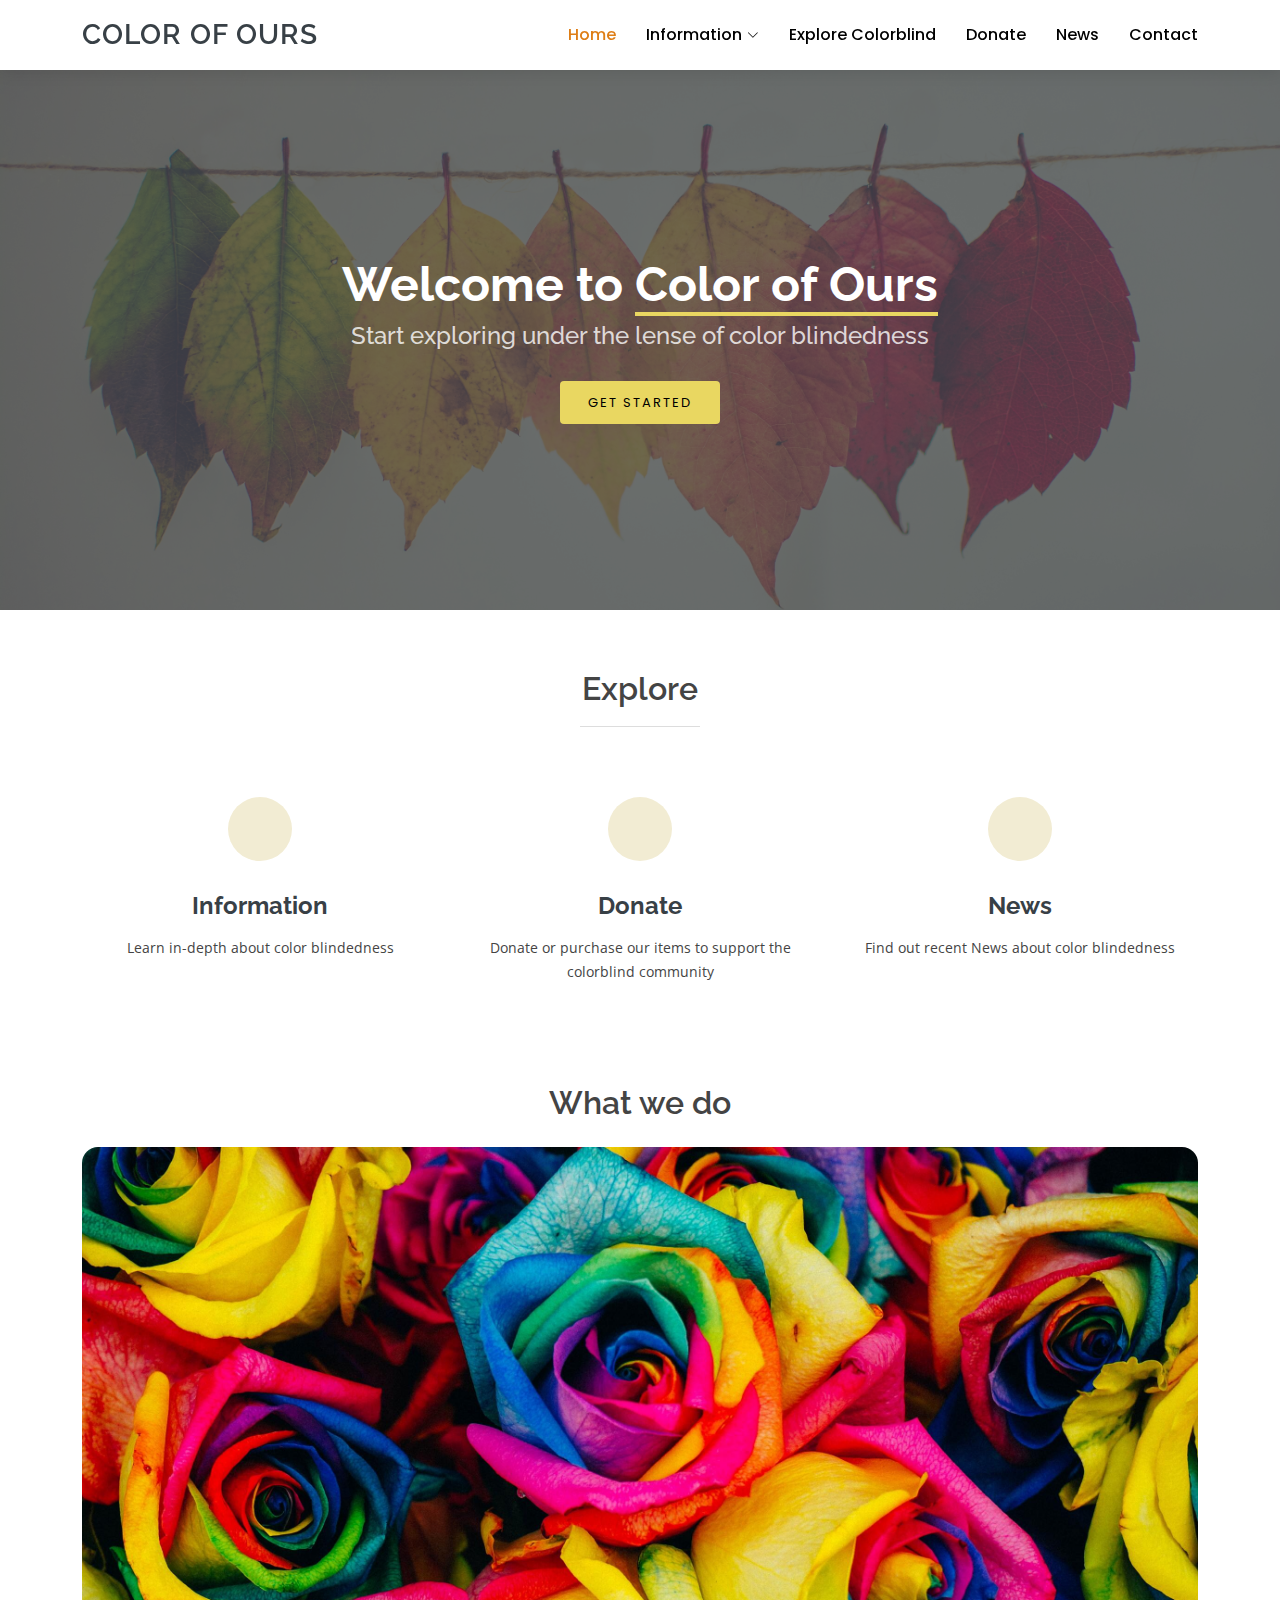
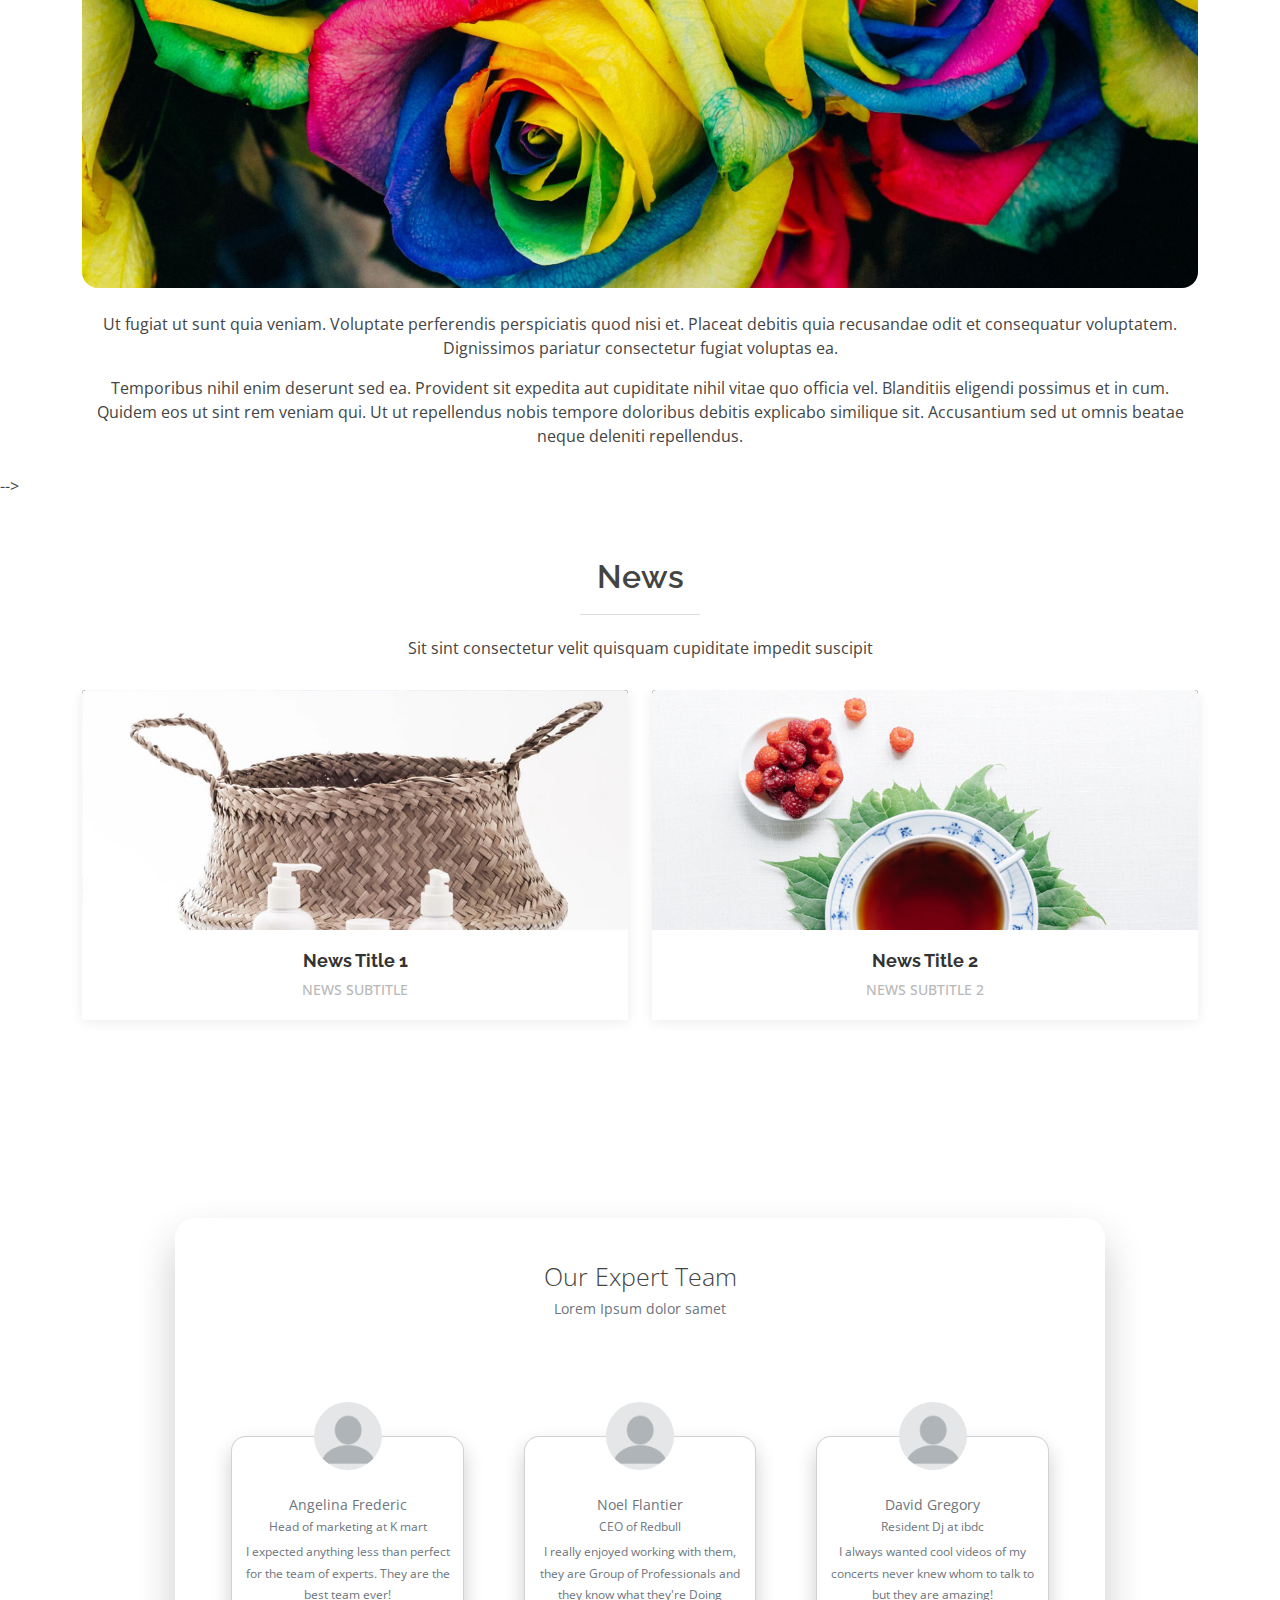
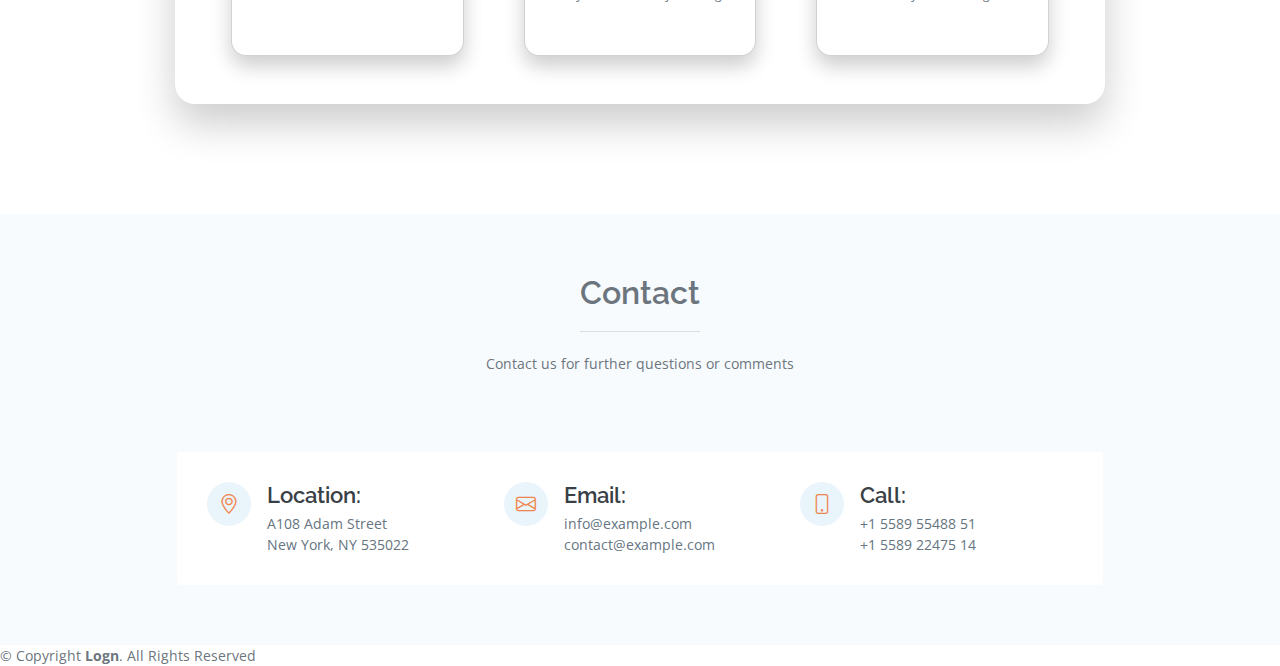
==== index.html @ aad86382 "Change Title" ====
<!DOCTYPE html>
<html lang="en">

<head>
  <meta charset="utf-8">
  <meta content="width=device-width, initial-scale=1.0" name="viewport">

  <title>Color of Our</title>
  <meta content="" name="description">
  <meta content="" name="keywords">

  <!-- Favicons -->
  <link href="assets/img/favicon.png" rel="icon">
  <link href="assets/img/apple-touch-icon.png" rel="apple-touch-icon">

  <link rel="stylesheet" href="https://cdnjs.cloudflare.com/ajax/libs/font-awesome/6.1.2/css/all.min.css" integrity="sha512-1sCRPdkRXhBV2PBLUdRb4tMg1w2YPf37qatUFeS7zlBy7jJI8Lf4VHwWfZZfpXtYSLy85pkm9GaYVYMfw5BC1A==" crossorigin="anonymous" referrerpolicy="no-referrer" />

  <!-- Google Fonts -->
  <link href="https://fonts.googleapis.com/css?family=Open+Sans:300,300i,400,400i,600,600i,700,700i|Raleway:300,300i,400,400i,500,500i,600,600i,700,700i|Poppins:300,300i,400,400i,500,500i,600,600i,700,700i" rel="stylesheet">

  <!-- Vendor CSS Files -->
  <link href="assets/vendor/bootstrap/css/bootstrap.min.css" rel="stylesheet">
  <link href="assets/vendor/bootstrap-icons/bootstrap-icons.css" rel="stylesheet">
  <link href="assets/vendor/boxicons/css/boxicons.min.css" rel="stylesheet">
  <link href="assets/vendor/glightbox/css/glightbox.min.css" rel="stylesheet">
  <link href="assets/vendor/swiper/swiper-bundle.min.css" rel="stylesheet">

  <!-- Template Main CSS File -->
  <link href="assets/css/style.css" rel="stylesheet">

  <!-- =======================================================
  * Template Name: Lumia - v4.8.1
  * Template URL: https://bootstrapmade.com/lumia-bootstrap-business-template/
  * Author: BootstrapMade.com
  * License: https://bootstrapmade.com/license/
  ======================================================== -->
</head>

<body>

  <!-- ======= Header ======= -->
  <header id="header" class="fixed-top d-flex align-items-center">
    <div class="container d-flex align-items-center">

      <div class="logo me-auto">
        <h1><a href="index.html">Color of Ours</a></h1>
        <!-- Uncomment below if you prefer to use an image logo -->
       <!--   <a href="index.html"><img src="assets/img/logo.png" alt="no-image" class="img-fluid"></a> -->
      </div>

      <nav id="navbar" class="navbar order-last order-lg-0">
        <ul>
          <li><a class="nav-link scrollto active" href="index.html">Home</a></li>
          <li class="dropdown"><a href="#"><span>Information</span> <i class="bi bi-chevron-down"></i></a>
            <ul>
              <li><a href="cause.html">Cause of colorblind</a></li>
              <li><a href="#">Drop Down 3</a></li>
              <li><a href="faq.html">FAQ</a></li>
            </ul>
          </li>
          <li><a class="nav-link scrollto" href="Program.html">Explore Colorblind</a></li>
          <li><a class="nav-link scrollto" href="Donate.html">Donate</a></li>
          <li><a class="nav-link scrollto" href="#news">News </a></li>
          <li><a class="nav-link scrollto" href="#contact">Contact</a></li>
        </ul>
        <i class="bi bi-list mobile-nav-toggle"></i>
      </nav><!-- .navbar -->

<!--       <div class="header-social-links d-flex align-items-center">
        <a href="#" class="twitter"><i class="bi bi-twitter"></i></a>
        <a href="#" class="facebook"><i class="bi bi-facebook"></i></a>
        <a href="#" class="instagram"><i class="bi bi-instagram"></i></a>
        <a href="#" class="linkedin"><i class="bi bi-linkedin"></i></i></a>
      </div> -->

    </div>
  </header><!-- End Header -->

  <!-- ======= Hero Section ======= -->
  <section id="hero" class="d-flex flex-column justify-content-center align-items-center">
    <div class="container text-center text-md-left" data-aos="fade-up">
      <h1>Welcome to <span>Color of Ours</span></h1>
      <h2>Start exploring under the lense of color blindedness</h2>
      <a href="Program.html" class="btn-get-started scrollto">Get Started</a>
    </div>
  </section><!-- End Hero -->

  <main id="main">

    <!-- ======= What We Do Section ======= -->
    <section id="what-we-do" class="what-we-do">
      <div class="container">

        <div class="section-title">
          <h2>Explore</h2>

        </div>

        <div class="row">
          <div class="col-lg-4 col-md-6 align-items-stretch">
            <div class="icon-box">
              <div class="icon"><i class="fa-regular fa-lightbulb"></i></div>
              <h4><a href="cause.html">Information</a></h4>
              <p>Learn in-depth about color blindedness</p>
            </div>
          </div>

          <div class="col-lg-4 col-md-6 align-items-stretch mt-4 mt-md-0">
            <div class="icon-box">
              <div class="icon"><i class="fa-solid fa-hand-holding-dollar"></i></div>
              <h4><a href="donate.html">Donate</a></h4>
              <p>Donate or purchase our items to support the colorblind community</p>
            </div>
          </div>

          <div class="col-lg-4 col-md-6 align-items-stretch mt-4 mt-lg-0">
            <div class="icon-box">
              <div class="icon"><i class="fa-regular fa-newspaper"></i></div>
              <h4><a href="index.html#news">News</a></h4>
              <p>Find out recent News about color blindedness</p>
            </div>
          </div>

        </div>

      </div>
    </section><!-- End What We Do Section -->

    <!-- ======= About Section ======= -->
    <section id="about" class="about">
      <div class="container">

        <div class="row gy-4">
            <center>
              <h3 class="mb-4">What we do </h3>
              <img src="assets/img/about.jpg" class="img-fluid rounded-4 mb-4" alt="">
              <p>Ut fugiat ut sunt quia veniam. Voluptate perferendis perspiciatis quod nisi et. Placeat debitis quia recusandae odit et consequatur voluptatem. Dignissimos pariatur consectetur fugiat voluptas ea.</p>
              <p>Temporibus nihil enim deserunt sed ea. Provident sit expedita aut cupiditate nihil vitae quo officia vel. Blanditiis eligendi possimus et in cum. Quidem eos ut sint rem veniam qui. Ut ut repellendus nobis tempore doloribus debitis explicabo similique sit. Accusantium sed ut omnis beatae neque deleniti repellendus.</p>
            </center>

        </div>
        </div>

      </div>
    </section><!-- End About Section -->

    <!-- ======= Skills Section ======= -->
    <!-- <section id="skills" class="skills">
      <div class="container">

        <div class="row skills-content">

          <div class="col-lg-6">

            <div class="progress">
              <span class="skill">HTML <i class="val">100%</i></span>
              <div class="progress-bar-wrap">
                <div class="progress-bar" role="progressbar" aria-valuenow="100" aria-valuemin="0" aria-valuemax="100"></div>
              </div>
            </div>

            <div class="progress">
              <span class="skill">CSS <i class="val">90%</i></span>
              <div class="progress-bar-wrap">
                <div class="progress-bar" role="progressbar" aria-valuenow="90" aria-valuemin="0" aria-valuemax="100"></div>
              </div>
            </div>

            <div class="progress">
              <span class="skill">JavaScript <i class="val">75%</i></span>
              <div class="progress-bar-wrap">
                <div class="progress-bar" role="progressbar" aria-valuenow="75" aria-valuemin="0" aria-valuemax="100"></div>
              </div>
            </div>

          </div>

          <div class="col-lg-6">

            <div class="progress">
              <span class="skill">PHP <i class="val">80%</i></span>
              <div class="progress-bar-wrap">
                <div class="progress-bar" role="progressbar" aria-valuenow="80" aria-valuemin="0" aria-valuemax="100"></div>
              </div>
            </div>

            <div class="progress">
              <span class="skill">WordPress/CMS <i class="val">90%</i></span>
              <div class="progress-bar-wrap">
                <div class="progress-bar" role="progressbar" aria-valuenow="90" aria-valuemin="0" aria-valuemax="100"></div>
              </div>
            </div>

            <div class="progress">
              <span class="skill">Photoshop <i class="val">55%</i></span>
              <div class="progress-bar-wrap">
                <div class="progress-bar" role="progressbar" aria-valuenow="55" aria-valuemin="0" aria-valuemax="100"></div>
              </div>
            </div>

          </div>

        </div>

      </div>
    </section> --><!-- End Skills Section -->

    <!-- ======= Counts Section ======= -->
    <!-- <section id="counts" class="counts">
      <div class="container">

        <div class="row">

          <div class="col-lg-3 col-6">
            <div class="count-box">
              <i class="bi bi-emoji-smile"></i>
              <span data-purecounter-start="0" data-purecounter-end="232" data-purecounter-duration="1" class="purecounter"></span>
              <p>Happy Clients</p>
            </div>
          </div>

          <div class="col-lg-3 col-6">
            <div class="count-box">
              <i class="bi bi-journal-richtext"></i>
              <span data-purecounter-start="0" data-purecounter-end="521" data-purecounter-duration="1" class="purecounter"></span>
              <p>Projects</p>
            </div>
          </div>

          <div class="col-lg-3 col-6 mt-5 mt-lg-0">
            <div class="count-box">
              <i class="bi bi-headset"></i>
              <span data-purecounter-start="0" data-purecounter-end="1463" data-purecounter-duration="1" class="purecounter"></span>
              <p>Hours Of Support</p>
            </div>
          </div>

          <div class="col-lg-3 col-6 mt-5 mt-lg-0">
            <div class="count-box">
              <i class="bi bi-people"></i>
              <span data-purecounter-start="0" data-purecounter-end="15" data-purecounter-duration="1" class="purecounter"></span>
              <p>Hard Workers</p>
            </div>
          </div>

        </div>

      </div>
    </section><!-- End Counts Section -->

    <!-- ======= Services Section ======= -->
    <!-- <section id="services" class="services section-bg">
      <div class="container">

        <div class="section-title">
          <h2>Services</h2>
          <p>Necessitatibus eius consequatur ex aliquid fuga eum quidem</p>
        </div>

        <div class="row">
          <div class="col-md-6">
            <div class="icon-box">
              <i class="bi bi-briefcase"></i>
              <h4><a href="#">Lorem Ipsum</a></h4>
              <p>Voluptatum deleniti atque corrupti quos dolores et quas molestias excepturi sint occaecati cupiditate non provident</p>
            </div>
          </div>
          <div class="col-md-6 mt-4 mt-lg-0">
            <div class="icon-box">
              <i class="bi bi-card-checklist"></i>
              <h4><a href="#">Dolor Sitema</a></h4>
              <p>Minim veniam, quis nostrud exercitation ullamco laboris nisi ut aliquip ex ea commodo consequat tarad limino ata</p>
            </div>
          </div>
          <div class="col-md-6 mt-4">
            <div class="icon-box">
              <i class="bi bi-bar-chart"></i>
              <h4><a href="#">Sed ut perspiciatis</a></h4>
              <p>Duis aute irure dolor in reprehenderit in voluptate velit esse cillum dolore eu fugiat nulla pariatur</p>
            </div>
          </div>
          <div class="col-md-6 mt-4">
            <div class="icon-box">
              <i class="bi bi-binoculars"></i>
              <h4><a href="#">Nemo Enim</a></h4>
              <p>Excepteur sint occaecat cupidatat non proident, sunt in culpa qui officia deserunt mollit anim id est laborum</p>
            </div>
          </div>
          <div class="col-md-6 mt-4">
            <div class="icon-box">
              <i class="bi bi-brightness-high"></i>
              <h4><a href="#">Magni Dolore</a></h4>
              <p>At vero eos et accusamus et iusto odio dignissimos ducimus qui blanditiis praesentium voluptatum deleniti atque</p>
            </div>
          </div>
          <div class="col-md-6 mt-4">
            <div class="icon-box">
              <i class="bi bi-calendar4-week"></i>
              <h4><a href="#">Eiusmod Tempor</a></h4>
              <p>Et harum quidem rerum facilis est et expedita distinctio. Nam libero tempore, cum soluta nobis est eligendi</p>
            </div>
          </div>
        </div>

      </div>
    </section> --> --><!-- End Services Section -->

    <!-- ======= Portfolio Section ======= -->
    <section id="news" class="portfolio">
      <div class="container">

        <div class="section-title">
          <h2>News</h2>
          <p>Sit sint consectetur velit quisquam cupiditate impedit suscipit</p>
        </div>

     <!--    <div class="row">
          <div class="col-lg-12">
            <ul id="portfolio-flters">
              <li data-filter="*" class="filter-active">All</li>
              <li data-filter=".filter-app">App</li>
              <li data-filter=".filter-card">Card</li>
              <li data-filter=".filter-web">Web</li>
            </ul>
          </div>
        </div> -->

        <div class="row portfolio-container">

          <div class="col-lg col-md-6 portfolio-item filter-app wow fadeInUp">
            <div class="portfolio-wrap">
              <figure>
                <img src="assets/img/portfolio/portfolio-1.jpg" class="img-fluid" alt="">
                
                <a href="portfolio-details.html" class="link-details" title="More Details">Read More</a>
              </figure>

              <div class="portfolio-info">
                <h4><a href="portfolio-details.html">News Title 1</a></h4>
                <p>News subtitle</p>
              </div>
            </div>
          </div>

          <div class="col-lg col-md-6 portfolio-item filter-web wow fadeInUp" data-wow-delay="0.1s">
            <div class="portfolio-wrap">
              <figure>
                <img src="assets/img/portfolio/portfolio-2.jpg" class="img-fluid" alt="">
                      <a href="portfolio-details.html" class="link-details" title="More Details">Read More</a>
              </figure>

              <div class="portfolio-info">
                <h4><a href="portfolio-details.html">News Title 2</a></h4>
                <p>News subtitle 2</p>
              </div>
            </div>
          </div>





        </div>

      </div>
    </section><!-- End Portfolio Section -->

    <!-- ======= Testimonials Section ======= -->
    <!-- <section id="testimonials" class="testimonials section-bg">
      <div class="container">

        <div class="section-title">
          <h2>Testimonials</h2>
          <p>Necessitatibus eius consequatur ex aliquid fuga eum quidem</p>
        </div>

        <div class="testimonials-slider swiper" data-aos="fade-up" data-aos-delay="100">
          <div class="swiper-wrapper">

            <div class="swiper-slide">
              <div class="testimonial-item">
                <p>
                  <i class="bx bxs-quote-alt-left quote-icon-left"></i>
                  Proin iaculis purus consequat sem cure digni ssim donec porttitora entum suscipit rhoncus. Accusantium quam, ultricies eget id, aliquam eget nibh et. Maecen aliquam, risus at semper.
                  <i class="bx bxs-quote-alt-right quote-icon-right"></i>
                </p>
                <img src="assets/img/testimonials/testimonials-1.jpg" class="testimonial-img" alt="">
                <h3>Saul Goodman</h3>
                <h4>Ceo &amp; Founder</h4>
              </div>
            </div><!- End testimonial item -->

            <!-- <div class="swiper-slide">
              <div class="testimonial-item">
                <p>
                  <i class="bx bxs-quote-alt-left quote-icon-left"></i>
                  Export tempor illum tamen malis malis eram quae irure esse labore quem cillum quid cillum eram malis quorum velit fore eram velit sunt aliqua noster fugiat irure amet legam anim culpa.
                  <i class="bx bxs-quote-alt-right quote-icon-right"></i>
                </p>
                <img src="assets/img/testimonials/testimonials-2.jpg" class="testimonial-img" alt="">
                <h3>Sara Wilsson</h3>
                <h4>Designer</h4>
              </div>
            </div> --><!-- End testimonial item -->

            <!-- <div class="swiper-slide">
              <div class="testimonial-item">
                <p>
                  <i class="bx bxs-quote-alt-left quote-icon-left"></i>
                  Enim nisi quem export duis labore cillum quae magna enim sint quorum nulla quem veniam duis minim tempor labore quem eram duis noster aute amet eram fore quis sint minim.
                  <i class="bx bxs-quote-alt-right quote-icon-right"></i>
                </p>
                <img src="assets/img/testimonials/testimonials-3.jpg" class="testimonial-img" alt="">
                <h3>Jena Karlis</h3>
                <h4>Store Owner</h4>
              </div>
            </div> --><!-- End testimonial item -->

     <!--        <div class="swiper-slide">
              <div class="testimonial-item">
                <p>
                  <i class="bx bxs-quote-alt-left quote-icon-left"></i>
                  Fugiat enim eram quae cillum dolore dolor amet nulla culpa multos export minim fugiat minim velit minim dolor enim duis veniam ipsum anim magna sunt elit fore quem dolore labore illum veniam. -->
                 <!--  <i class="bx bxs-quote-alt-right quote-icon-right"></i>
                </p>
                <img src="assets/img/testimonials/testimonials-4.jpg" class="testimonial-img" alt="">
                <h3>Matt Brandon</h3>
                <h4>Freelancer</h4>
              </div>
            </div> --><!-- End testimonial item -->

            <!-- <div class="swiper-slide">
              <div class="testimonial-item">
                <p>
                  <i class="bx bxs-quote-alt-left quote-icon-left"></i> -->
                  <!-- Quis quorum aliqua sint quem legam fore sunt eram irure aliqua veniam tempor noster veniam enim culpa labore duis sunt culpa nulla illum cillum fugiat legam esse veniam culpa fore nisi cillum quid. -->
                  <!-- <i class="bx bxs-quote-alt-right quote-icon-right"></i>
                </p>
                <img src="assets/img/testimonials/testimonials-5.jpg" class="testimonial-img" alt="">
                <h3>John Larson</h3>
                <h4>Entrepreneur</h4>
              </div>
            </div> --><!-- End testimonial item -->

          <!-- </div>
          <div class="swiper-pagination"></div>
        </div>

      </div>
    </section> --> <!-- --> <!-- End Testimonials Section -->

    <!-- ======= Team Section ======= -->
    <section id="team" class="team">
      <div class="container">
        <div class='container container-team mx-auto mt-5 col-md-10 mt-100'>
    <div class="header">
        <div class="title">Our Expert Team</div>
        <p><small class="text-muted">Lorem Ipsum dolor samet</p>
    </div>
    <div class="row justify-content-center pb-5">
        <div class="card col-md-3 mt-100">
            <div class="card-content">
                <div class="card-body p-0">
                    <div class="profile"> <img src="assets/img/sample_profile.png"> </div>
                    <div class="card-title mt-4"> Angelina Frederic<br /> <small>Head of marketing at K mart</small> </div>
                    <div class="card-subtitle">
                        <p> <small class="text-muted"> I expected anything less than perfect for the team of experts. They are the best team ever! </small> </p>
                    </div>
                </div>
            </div>
        </div>
        <div class="card col-md-3 mt-100">
            <div class="card-content">
                <div class="card-body p-0">
                    <div class="profile"> <img src="assets/img/sample_profile.png"> </div>
                    <div class="card-title mt-4"> Noel Flantier<br /> <small>CEO of Redbull</small> </div>
                    <div class="card-subtitle">
                        <p> <small class="text-muted"> I really enjoyed working with them, they are Group of Professionals and they know what they're Doing </small> </p>
                    </div>
                </div>
            </div>
        </div>
        <div class="card col-md-3 mt-100">
            <div class="card-content">
                <div class="card-body p-0">
                    <div class="profile"> <img src="assets/img/sample_profile.png"> </div>
                    <div class="card-title mt-4"> David Gregory<br /> <small>Resident Dj at ibdc</small> </div>
                    <div class="card-subtitle">
                        <p> <small class="text-muted"> I always wanted cool videos of my concerts never knew whom to talk to but they are amazing! </small> </p>
                    </div>
                </div>
            </div>
        </div>
    </div>
</div>   
        
      </div>
    </section><!-- End Team Section -->

    <!-- ======= Contact Section ======= -->
    <section id="contact" class="contact section-bg">
      <div class="container">

        <div class="section-title">
          <h2>Contact</h2>
          <p>Contact us for further questions or comments</p>
        </div>

        <div class="row mt-5 justify-content-center">

          <div class="col-lg-10">

            <div class="info-wrap">
              <div class="row">
                <div class="col-lg-4 info">
                  <i class="bi bi-geo-alt contact-color"></i>
                  <h4>Location:</h4>
                  <p>A108 Adam Street<br>New York, NY 535022</p>
                </div>

                <div class="col-lg-4 info mt-4 mt-lg-0">
                  <i class="bi bi-envelope contact-color"></i>
                  <h4>Email:</h4>
                  <p>info@example.com<br>contact@example.com</p>
                </div>

                <div class="col-lg-4 info mt-4 mt-lg-0">
                  <i class="bi bi-phone  contact-color"></i>
                  <h4>Call:</h4>
                  <p>+1 5589 55488 51<br>+1 5589 22475 14</p>
                </div>
              </div>
            </div>

          </div>

        </div>

<!--         <div class="row mt-5 justify-content-center">
          <div class="col-lg-10">
            <form action="forms/contact.php" method="post" role="form" class="php-email-form">
              <div class="row">
                <div class="col-md-6 form-group">
                  <input type="text" name="name" class="form-control" id="name" placeholder="Your Name" required>
                </div>
                <div class="col-md-6 form-group mt-3 mt-md-0">
                  <input type="email" class="form-control" name="email" id="email" placeholder="Your Email" required>
                </div>
              </div>
              <div class="form-group mt-3">
                <input type="text" class="form-control" name="subject" id="subject" placeholder="Subject" required>
              </div>
              <div class="form-group mt-3">
                <textarea class="form-control" name="message" rows="5" placeholder="Message" required></textarea>
              </div>
              <div class="my-3">
                <div class="loading">Loading</div>
                <div class="error-message"></div>
                <div class="sent-message">Your message has been sent. Thank you!</div>
              </div>
              <div class="text-center"><button type="submit">Send Message</button></div>
            </form>
          </div>

        </div> -->

      </div>
    </section><!-- End Contact Section -->

  </main><!-- End #main -->

  <!-- ======= Footer ======= -->
  <!-- <footer id="footer">

    <div class="footer-top">
      <div class="container">
        <div class="row">

          <div class="col-lg-3 col-md-6 footer-contact">
            <h3>Lumia</h3>
            <p>
              A108 Adam Street <br>
              New York, NY 535022<br>
              United States <br><br>
              <strong>Phone:</strong> +1 5589 55488 55<br>
              <strong>Email:</strong> info@example.com<br>
            </p>
          </div>

          <div class="col-lg-2 col-md-6 footer-links">
            <h4>Useful Links</h4>
            <ul>
              <li><i class="bx bx-chevron-right"></i> <a href="#">Home</a></li>
              <li><i class="bx bx-chevron-right"></i> <a href="#">About us</a></li>
              <li><i class="bx bx-chevron-right"></i> <a href="#">Services</a></li>
              <li><i class="bx bx-chevron-right"></i> <a href="#">Terms of service</a></li>
              <li><i class="bx bx-chevron-right"></i> <a href="#">Privacy policy</a></li>
            </ul>
          </div>

          <div class="col-lg-3 col-md-6 footer-links">
            <h4>Our Services</h4>
            <ul>
              <li><i class="bx bx-chevron-right"></i> <a href="#">Web Design</a></li>
              <li><i class="bx bx-chevron-right"></i> <a href="#">Web Development</a></li>
              <li><i class="bx bx-chevron-right"></i> <a href="#">Product Management</a></li>
              <li><i class="bx bx-chevron-right"></i> <a href="#">Marketing</a></li>
              <li><i class="bx bx-chevron-right"></i> <a href="#">Graphic Design</a></li>
            </ul>
          </div>

          <div class="col-lg-4 col-md-6 footer-newsletter">
            <h4>Join Our Newsletter</h4>
            <p>Tamen quem nulla quae legam multos aute sint culpa legam noster magna</p>
            <form action="" method="post">
              <input type="email" name="email"><input type="submit" value="Subscribe">
            </form>
          </div>

        </div>
      </div>
    </div>

    <div class="container d-md-flex py-4">

      <div class="me-md-auto text-center text-md-start"> -->
        <div class="copyright">
          &copy; Copyright <strong><span>Logn</span></strong>. All Rights Reserved
        </div>
        <div class="credits">
          <!-- All the links in the footer should remain intact.
         You can delete the links only if you purchased the pro version. -->
          <!-- Licensing information: https://bootstrapmade.com/license/ -->
          <!-- Purchase the pro version with working PHP/AJAX contact form: https://bootstrapmade.com/lumia-bootstrap-business-template/ -->
<!--           Designed by <a href="https://bootstrapmade.com/">BootstrapMade</a>
 -->        </div>
      </div>
<!--       <div class="social-links text-center text-md-right pt-3 pt-md-0">
        <a href="#" class="twitter"><i class="bx bxl-twitter"></i></a>
        <a href="#" class="facebook"><i class="bx bxl-facebook"></i></a>
        <a href="#" class="instagram"><i class="bx bxl-instagram"></i></a>
        <a href="#" class="google-plus"><i class="bx bxl-skype"></i></a>
        <a href="#" class="linkedin"><i class="bx bxl-linkedin"></i></a>
      </div> -->
    </div>
  </footer> <!-- End Footer -->

  <a href="#" class="back-to-top d-flex align-items-center justify-content-center"><i class="bi bi-arrow-up-short"></i></a>

  <!-- Vendor JS Files -->
  <script src="assets/vendor/purecounter/purecounter_vanilla.js"></script>
  <script src="assets/vendor/bootstrap/js/bootstrap.bundle.min.js"></script>
  <script src="assets/vendor/glightbox/js/glightbox.min.js"></script>
  <script src="assets/vendor/isotope-layout/isotope.pkgd.min.js"></script>
  <script src="assets/vendor/swiper/swiper-bundle.min.js"></script>
  <script src="assets/vendor/waypoints/noframework.waypoints.js"></script>
  <script src="assets/vendor/php-email-form/validate.js"></script>

  <!-- Template Main JS File -->
  <script src="assets/js/main.js"></script>

</body>

</html>
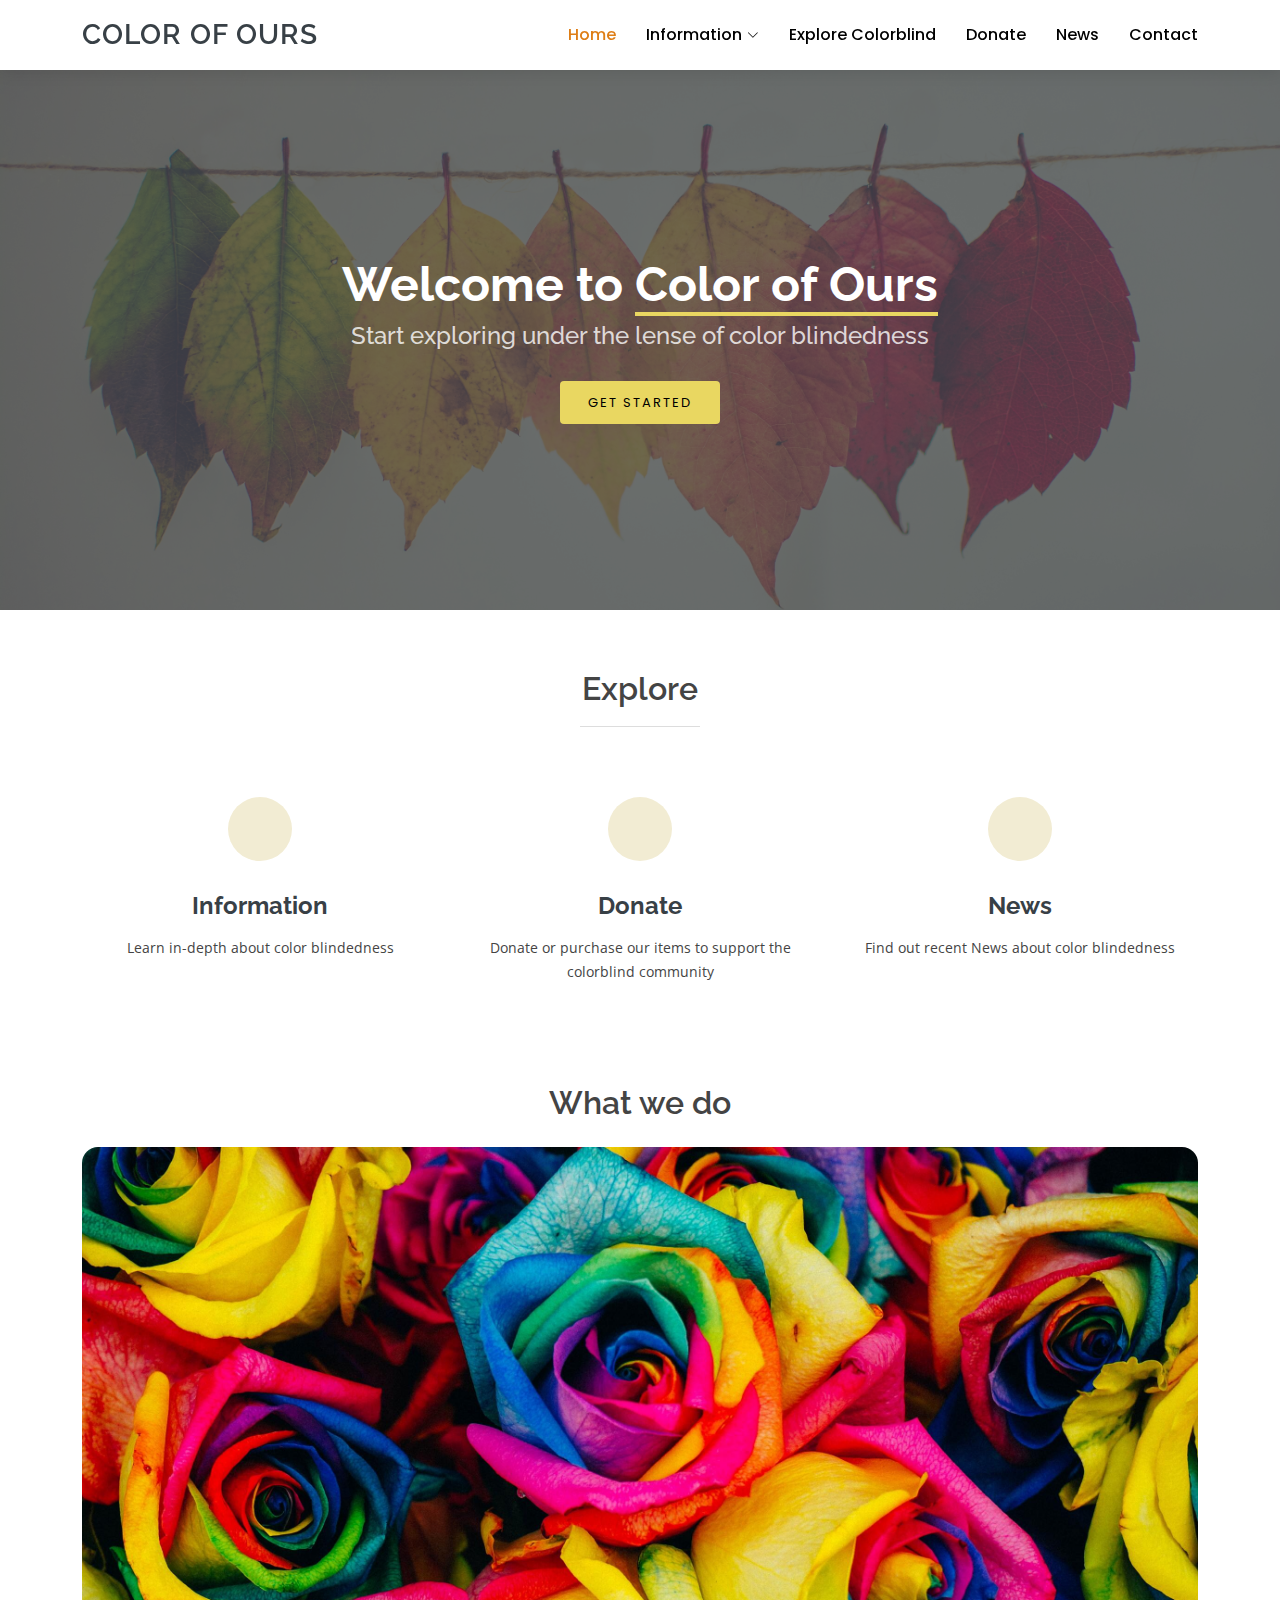
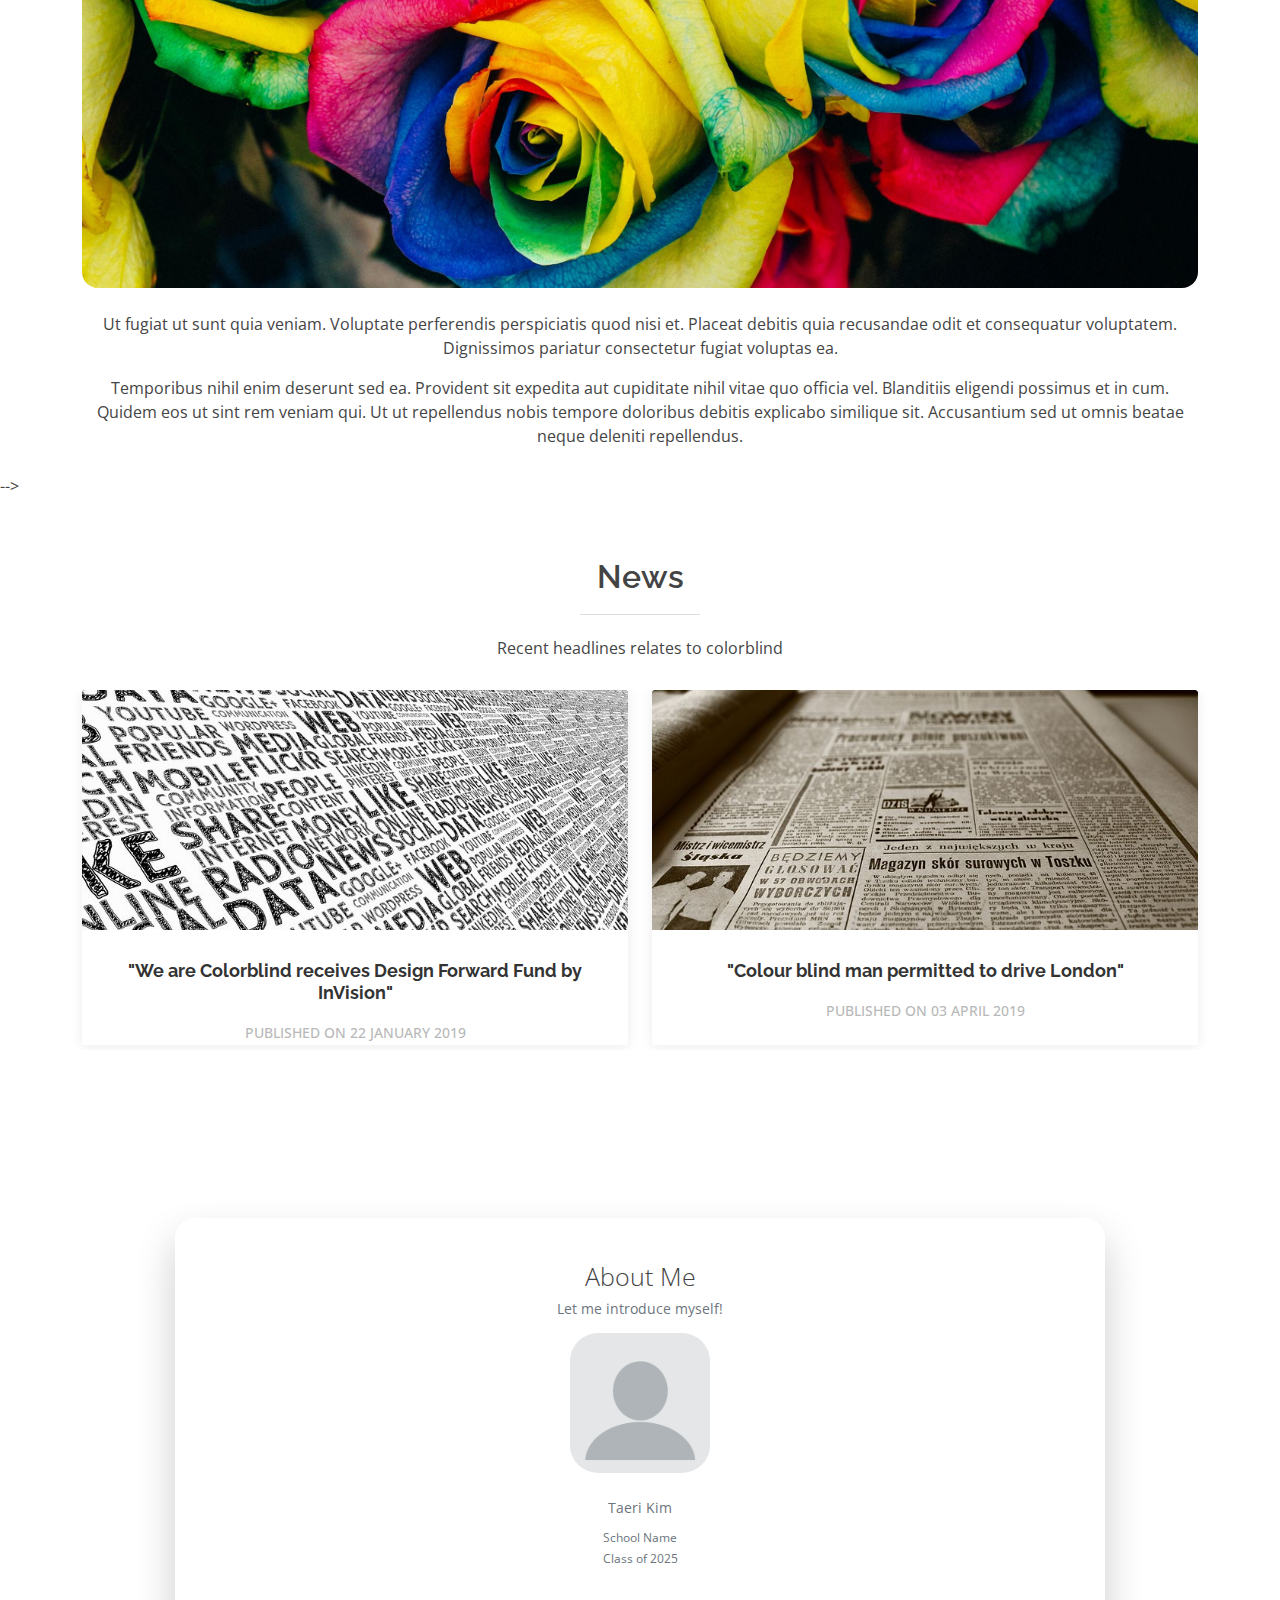
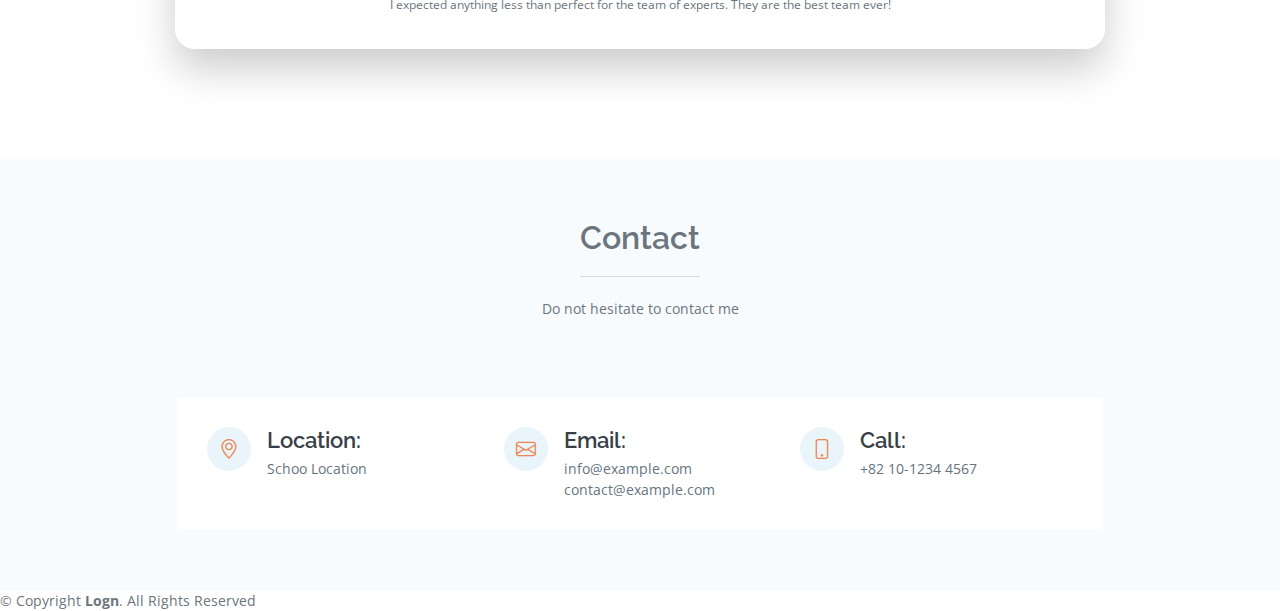
==== commit 89372b29: "abc" ====
--- a/index.html
+++ b/index.html
@@ -5,7 +5,7 @@
   <meta charset="utf-8">
   <meta content="width=device-width, initial-scale=1.0" name="viewport">
 
-  <title>Color of Our</title>
+  <title>Color of Ours</title>
   <meta content="" name="description">
   <meta content="" name="keywords">
 
@@ -53,8 +53,10 @@
           <li><a class="nav-link scrollto active" href="index.html">Home</a></li>
           <li class="dropdown"><a href="#"><span>Information</span> <i class="bi bi-chevron-down"></i></a>
             <ul>
-              <li><a href="cause.html">Cause of colorblind</a></li>
-              <li><a href="#">Drop Down 3</a></li>
+              <li><a href="overview.html">Overview</a></li>
+              <li><a href="cause.html">Causes</a></li>
+               <li><a href="difficulties.html">Difficulties</a></li>
+                <li><a href="treatments.html">Treatments</a></li>
               <li><a href="faq.html">FAQ</a></li>
             </ul>
           </li>
@@ -311,7 +313,7 @@
 
         <div class="section-title">
           <h2>News</h2>
-          <p>Sit sint consectetur velit quisquam cupiditate impedit suscipit</p>
+          <p>Recent headlines relates to colorblind</p>
         </div>
 
      <!--    <div class="row">
@@ -330,14 +332,17 @@
           <div class="col-lg col-md-6 portfolio-item filter-app wow fadeInUp">
             <div class="portfolio-wrap">
               <figure>
-                <img src="assets/img/portfolio/portfolio-1.jpg" class="img-fluid" alt="">
+                <img src="assets/img/news1.jpeg" class="img-fluid" alt="">
                 
-                <a href="portfolio-details.html" class="link-details" title="More Details">Read More</a>
+                <a href="https://wearecolorblind.com/news/we-are-colorblind-receives-design-forward-fund-by-invision/" class="link-details" title="More Details">Read More</a>
               </figure>
 
               <div class="portfolio-info">
-                <h4><a href="portfolio-details.html">News Title 1</a></h4>
-                <p>News subtitle</p>
+                <h4><a href="portfolio-details.html">"We are Colorblind receives Design Forward Fund by InVision"</a></h4>
+                <p>Published on 22 January 2019
+
+</p>
+
               </div>
             </div>
           </div>
@@ -345,13 +350,16 @@
           <div class="col-lg col-md-6 portfolio-item filter-web wow fadeInUp" data-wow-delay="0.1s">
             <div class="portfolio-wrap">
               <figure>
-                <img src="assets/img/portfolio/portfolio-2.jpg" class="img-fluid" alt="">
-                      <a href="portfolio-details.html" class="link-details" title="More Details">Read More</a>
+                <img src="assets/img/news2.jpeg" class="img-fluid" alt="">
+                      <a href="https://wearecolorblind.com/news/colour-blind-man-permitted-to-drive-london-underground-tube-trains/" class="link-details" title="More Details">Read More</a>
               </figure>
 
               <div class="portfolio-info">
-                <h4><a href="portfolio-details.html">News Title 2</a></h4>
-                <p>News subtitle 2</p>
+                <h4><a href="portfolio-details.html">"Colour blind man permitted to drive London"
+</a></h4>
+                <p>Published on 03 April 2019
+
+</p>
               </div>
             </div>
           </div>
@@ -453,23 +461,27 @@
     <section id="team" class="team">
       <div class="container">
         <div class='container container-team mx-auto mt-5 col-md-10 mt-100'>
-    <div class="header">
-        <div class="title">Our Expert Team</div>
-        <p><small class="text-muted">Lorem Ipsum dolor samet</p>
+    <div class="header mb-3">
+        <div class="title">About Me</div>
+        <p><small class="text-muted">Let me introduce myself!</p>
     </div>
-    <div class="row justify-content-center pb-5">
-        <div class="card col-md-3 mt-100">
+<!--     <div class="row justify-content-center pb-5">
+        <div class="card col-md-3 mt-100"> -->
             <div class="card-content">
                 <div class="card-body p-0">
-                    <div class="profile"> <img src="assets/img/sample_profile.png"> </div>
-                    <div class="card-title mt-4"> Angelina Frederic<br /> <small>Head of marketing at K mart</small> </div>
-                    <div class="card-subtitle">
+                    <div class="profile mt-5"> <img src="assets/img/sample_profile.png"> </div>
+                    <div class="card-title mt-4"> Taeri Kim<br /></div>
+                   <div class="card-title mt-2"> <small>School Name</small> </div>
+                   <div class="card-title"> <small>Class of 2025</small> </div>
+
+                    <div class="card-subtitle mt-4">
                         <p> <small class="text-muted"> I expected anything less than perfect for the team of experts. They are the best team ever! </small> </p>
+
                     </div>
                 </div>
             </div>
         </div>
-        <div class="card col-md-3 mt-100">
+<!--         <div class="card col-md-3 mt-100">
             <div class="card-content">
                 <div class="card-body p-0">
                     <div class="profile"> <img src="assets/img/sample_profile.png"> </div>
@@ -479,8 +491,8 @@
                     </div>
                 </div>
             </div>
-        </div>
-        <div class="card col-md-3 mt-100">
+        </div> -->
+<!--         <div class="card col-md-3 mt-100">
             <div class="card-content">
                 <div class="card-body p-0">
                     <div class="profile"> <img src="assets/img/sample_profile.png"> </div>
@@ -490,9 +502,9 @@
                     </div>
                 </div>
             </div>
-        </div>
-    </div>
-</div>   
+        </div> -->
+<!--     </div>
+</div>   --> 
         
       </div>
     </section><!-- End Team Section -->
@@ -503,7 +515,7 @@
 
         <div class="section-title">
           <h2>Contact</h2>
-          <p>Contact us for further questions or comments</p>
+          <p>Do not hesitate to contact me</p>
         </div>
 
         <div class="row mt-5 justify-content-center">
@@ -515,7 +527,7 @@
                 <div class="col-lg-4 info">
                   <i class="bi bi-geo-alt contact-color"></i>
                   <h4>Location:</h4>
-                  <p>A108 Adam Street<br>New York, NY 535022</p>
+                  <p>Schoo Location</p>
                 </div>
 
                 <div class="col-lg-4 info mt-4 mt-lg-0">
@@ -524,10 +536,10 @@
                   <p>info@example.com<br>contact@example.com</p>
                 </div>
 
-                <div class="col-lg-4 info mt-4 mt-lg-0">
+                <div class="col-lg-4 info mt-lg-0">
                   <i class="bi bi-phone  contact-color"></i>
                   <h4>Call:</h4>
-                  <p>+1 5589 55488 51<br>+1 5589 22475 14</p>
+                  <p>+82 10-1234 4567</p>
                 </div>
               </div>
             </div>
--- a/assets/css/style.css
+++ b/assets/css/style.css
@@ -849,14 +849,14 @@
   background: #fff;
   text-align: center;
   padding: 30px;
-  height: 90px;
+  height: 115px;
   border-radius: 0 0 3px 3px;
 }
 
 .portfolio .portfolio-item .portfolio-info h4 {
   font-size: 18px;
-  line-height: 1px;
-  font-weight: 700;
+/*  line-height: 1px;
+*/  font-weight: 700;
   margin-bottom: 18px;
   padding-bottom: 0;
 }
@@ -1610,9 +1610,9 @@
 }
 
 .profile img {
-    width: 68px;
-    height: 68px;
-    border-radius: 50%
+    width: 140px;
+    height: 140px;
+    border-radius: 20%
 }
 
 .card {
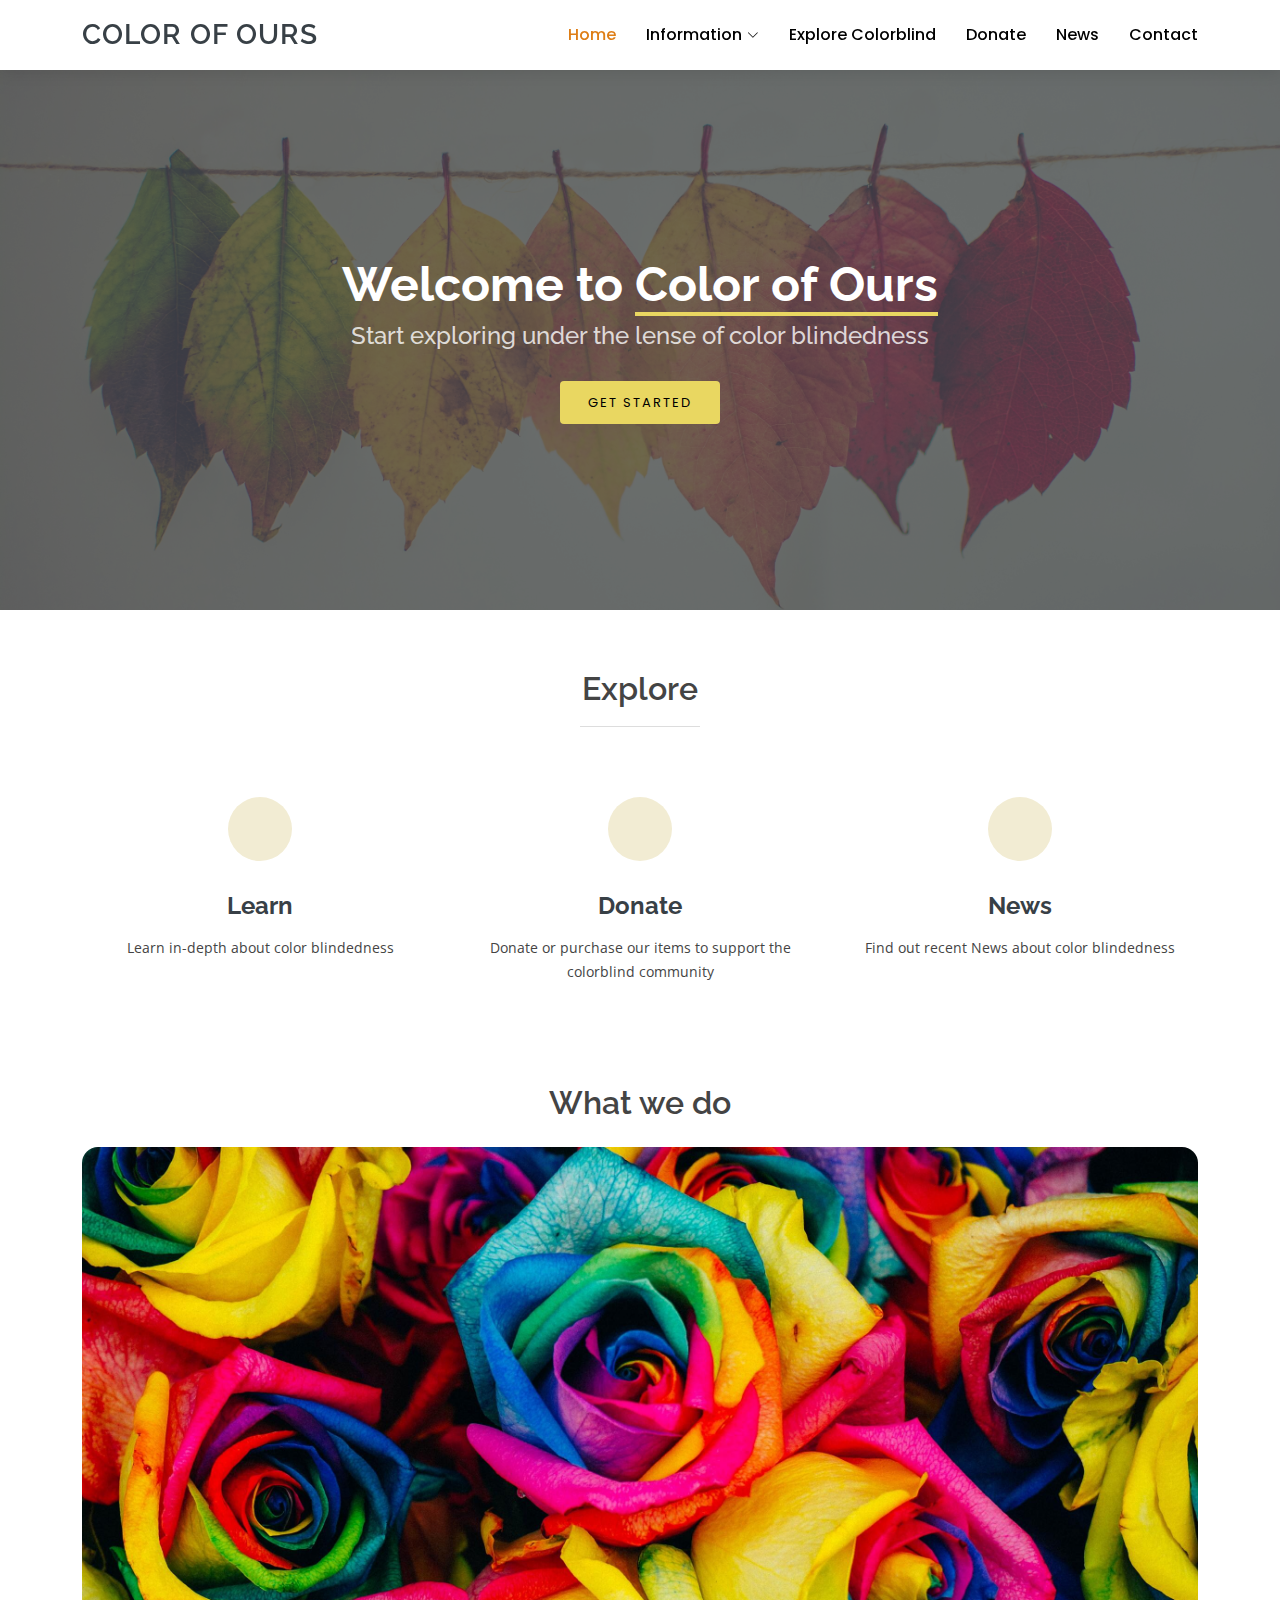
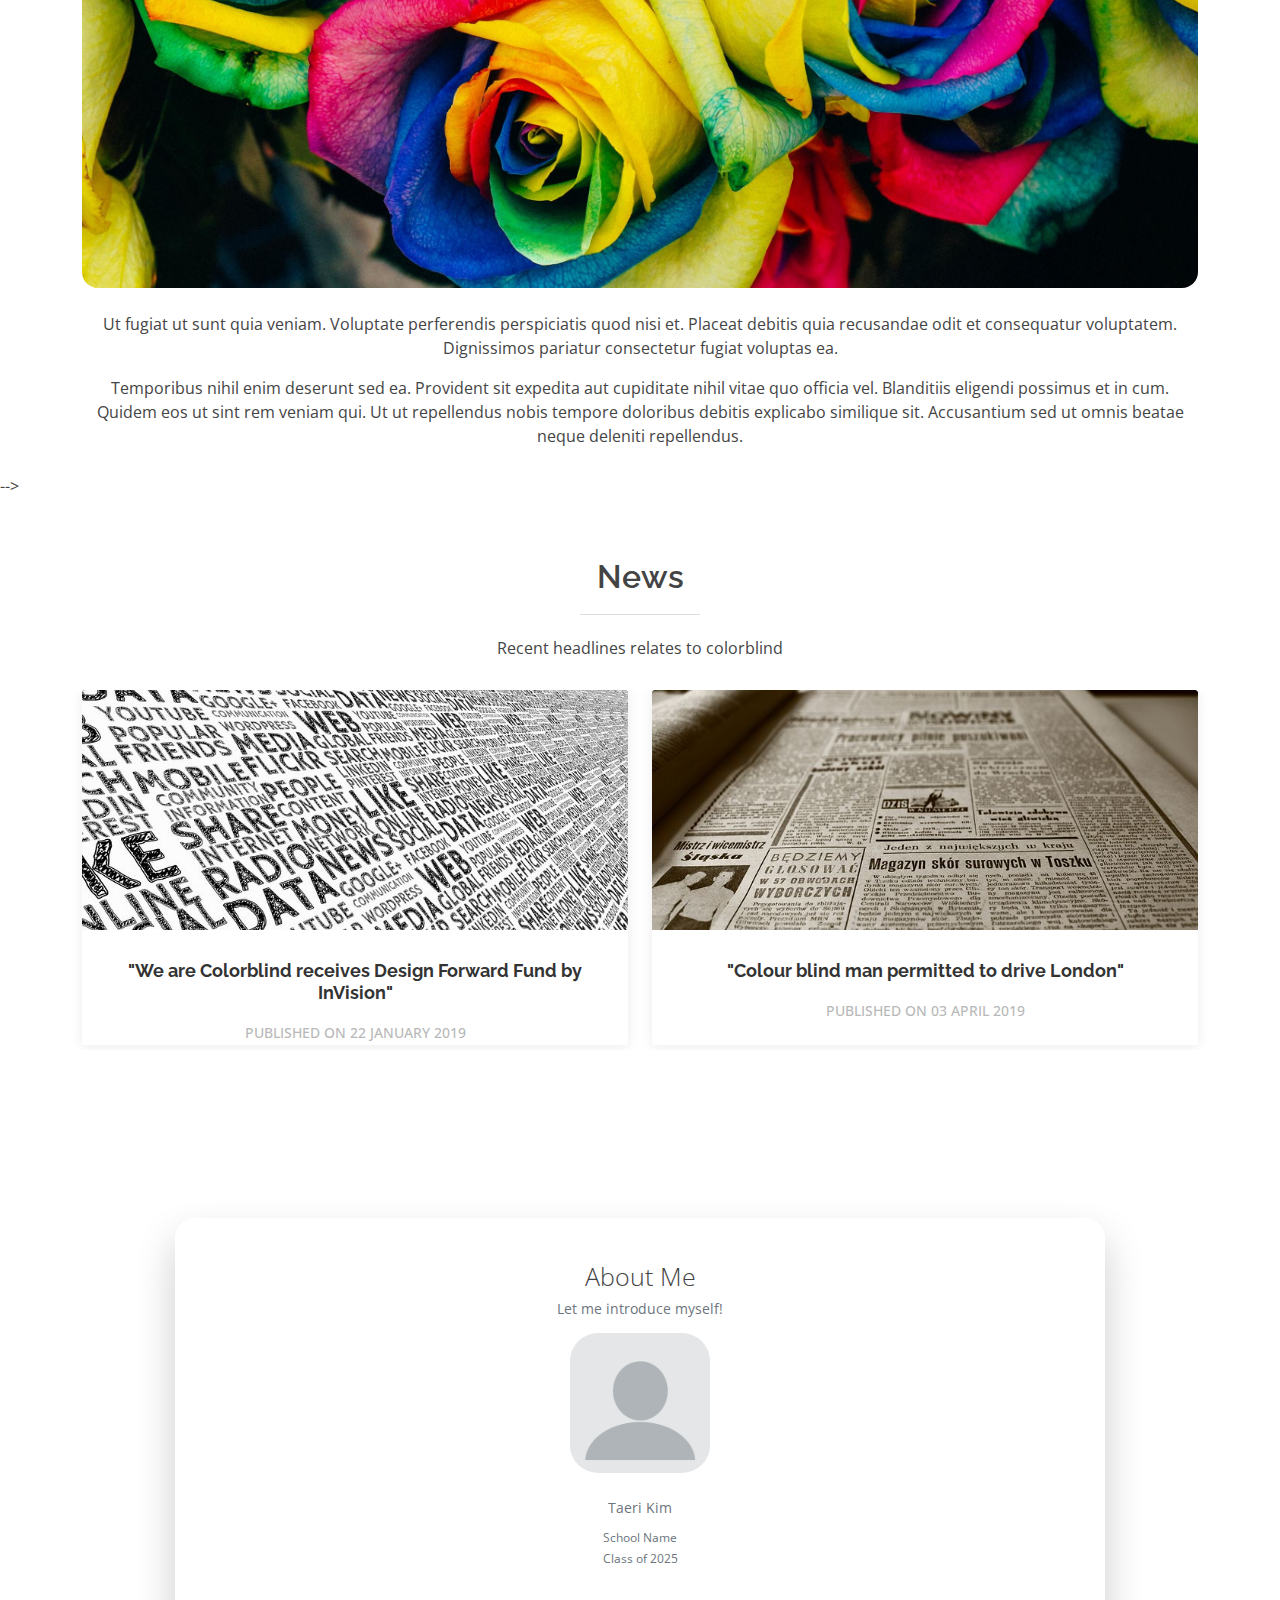
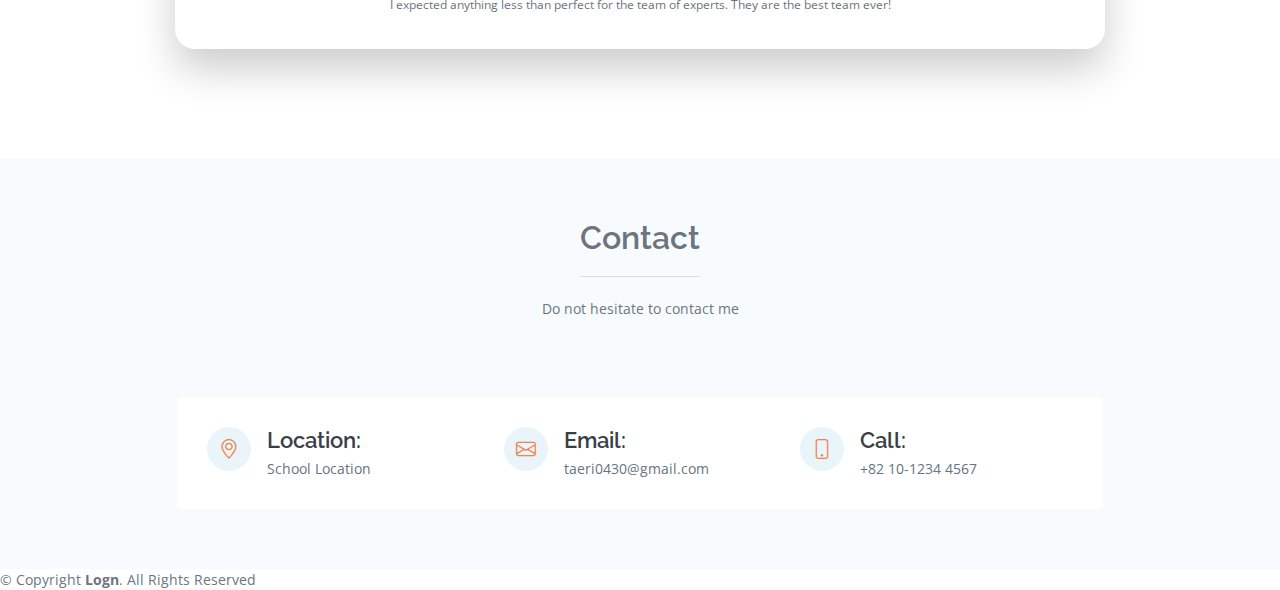
==== commit 6b2fc42b: "ss" ====
--- a/index.html
+++ b/index.html
@@ -102,7 +102,7 @@
           <div class="col-lg-4 col-md-6 align-items-stretch">
             <div class="icon-box">
               <div class="icon"><i class="fa-regular fa-lightbulb"></i></div>
-              <h4><a href="cause.html">Information</a></h4>
+              <h4><a href="cause.html">Learn</a></h4>
               <p>Learn in-depth about color blindedness</p>
             </div>
           </div>
@@ -338,7 +338,7 @@
               </figure>
 
               <div class="portfolio-info">
-                <h4><a href="portfolio-details.html">"We are Colorblind receives Design Forward Fund by InVision"</a></h4>
+                <h4><a href="https://wearecolorblind.com/news/we-are-colorblind-receives-design-forward-fund-by-invision/">"We are Colorblind receives Design Forward Fund by InVision"</a></h4>
                 <p>Published on 22 January 2019
 
 </p>
@@ -355,7 +355,7 @@
               </figure>
 
               <div class="portfolio-info">
-                <h4><a href="portfolio-details.html">"Colour blind man permitted to drive London"
+                <h4><a href="https://wearecolorblind.com/news/colour-blind-man-permitted-to-drive-london-underground-tube-trains/">"Colour blind man permitted to drive London"
 </a></h4>
                 <p>Published on 03 April 2019
 
@@ -527,13 +527,13 @@
                 <div class="col-lg-4 info">
                   <i class="bi bi-geo-alt contact-color"></i>
                   <h4>Location:</h4>
-                  <p>Schoo Location</p>
+                  <p>School Location</p>
                 </div>
 
                 <div class="col-lg-4 info mt-4 mt-lg-0">
                   <i class="bi bi-envelope contact-color"></i>
                   <h4>Email:</h4>
-                  <p>info@example.com<br>contact@example.com</p>
+                  <p>taeri0430@gmail.com</p>
                 </div>
 
                 <div class="col-lg-4 info mt-lg-0">
--- a/assets/css/style.css
+++ b/assets/css/style.css
@@ -1665,3 +1665,7 @@
       -webkit-transform:scale(1.5);
     transform:scale(1.5);
 }*/
+
+.mt-n1 {
+  margin-top: -5rem !important;
+}
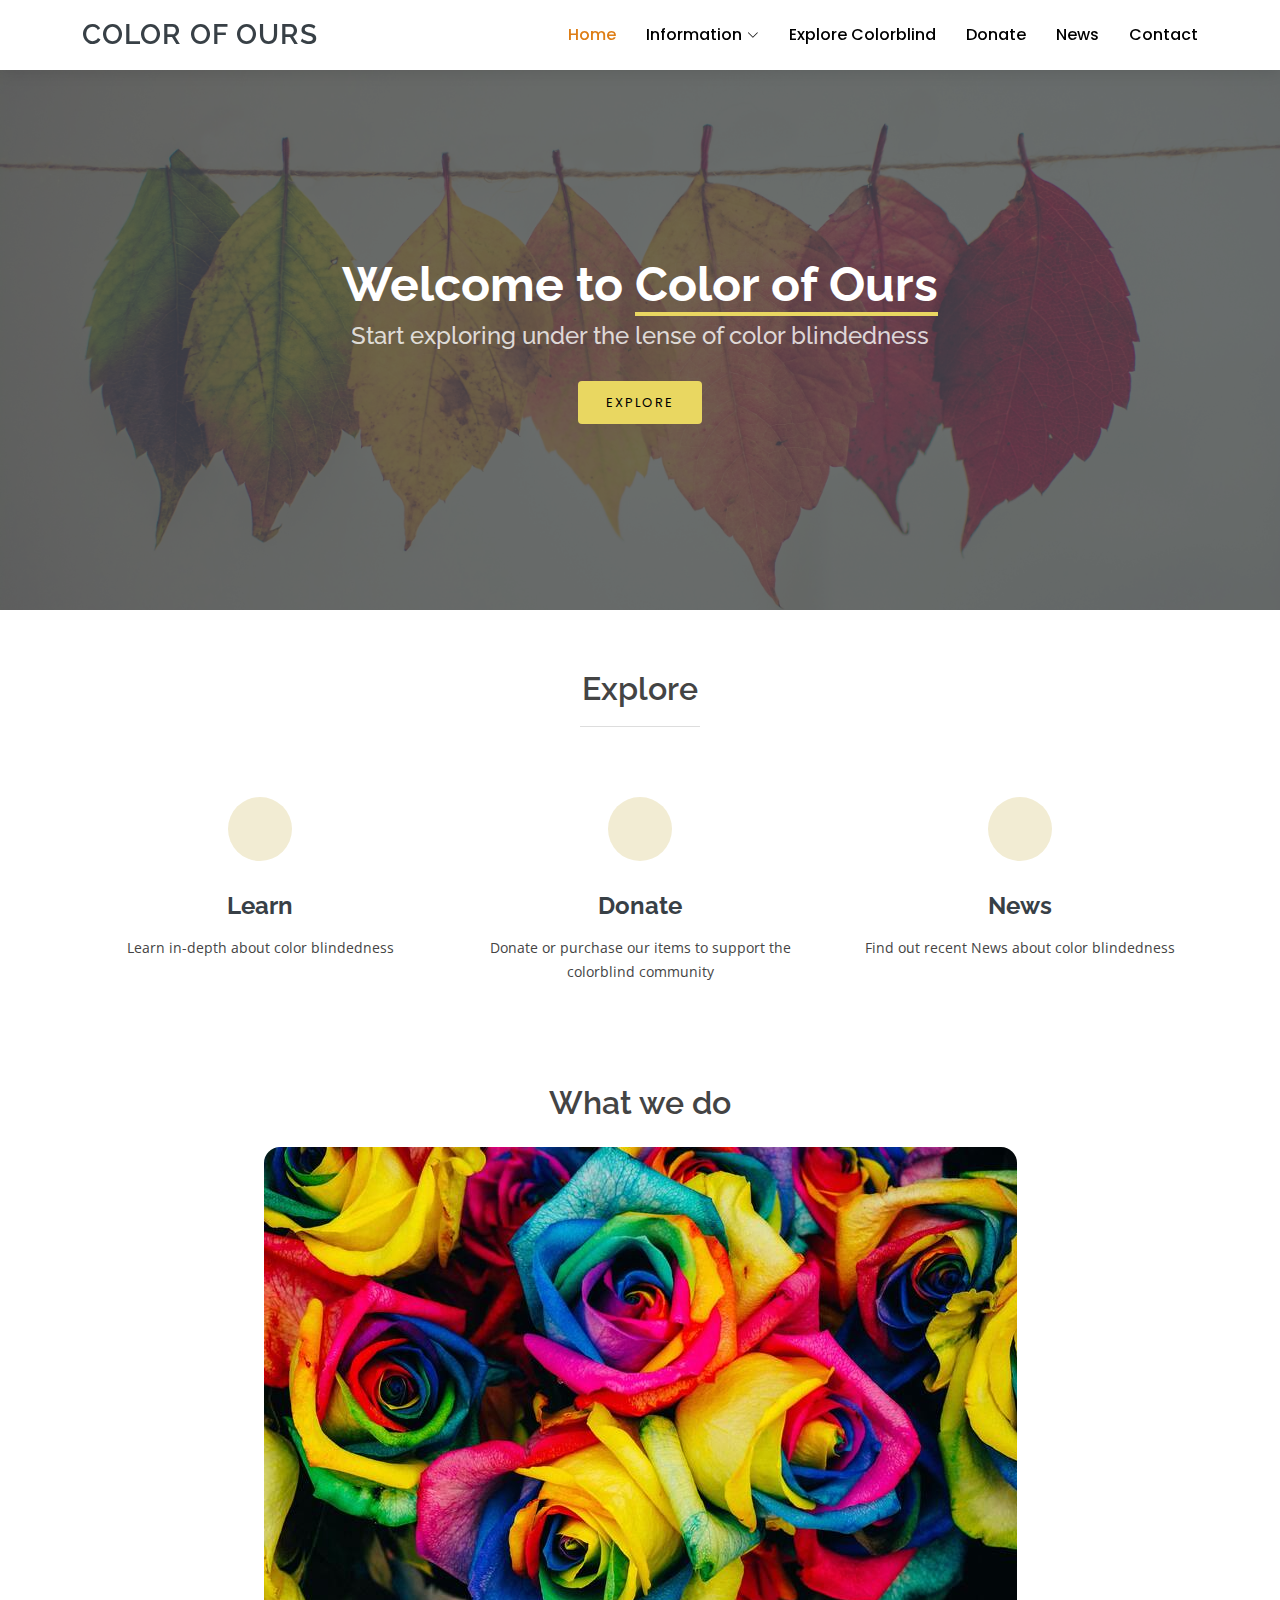
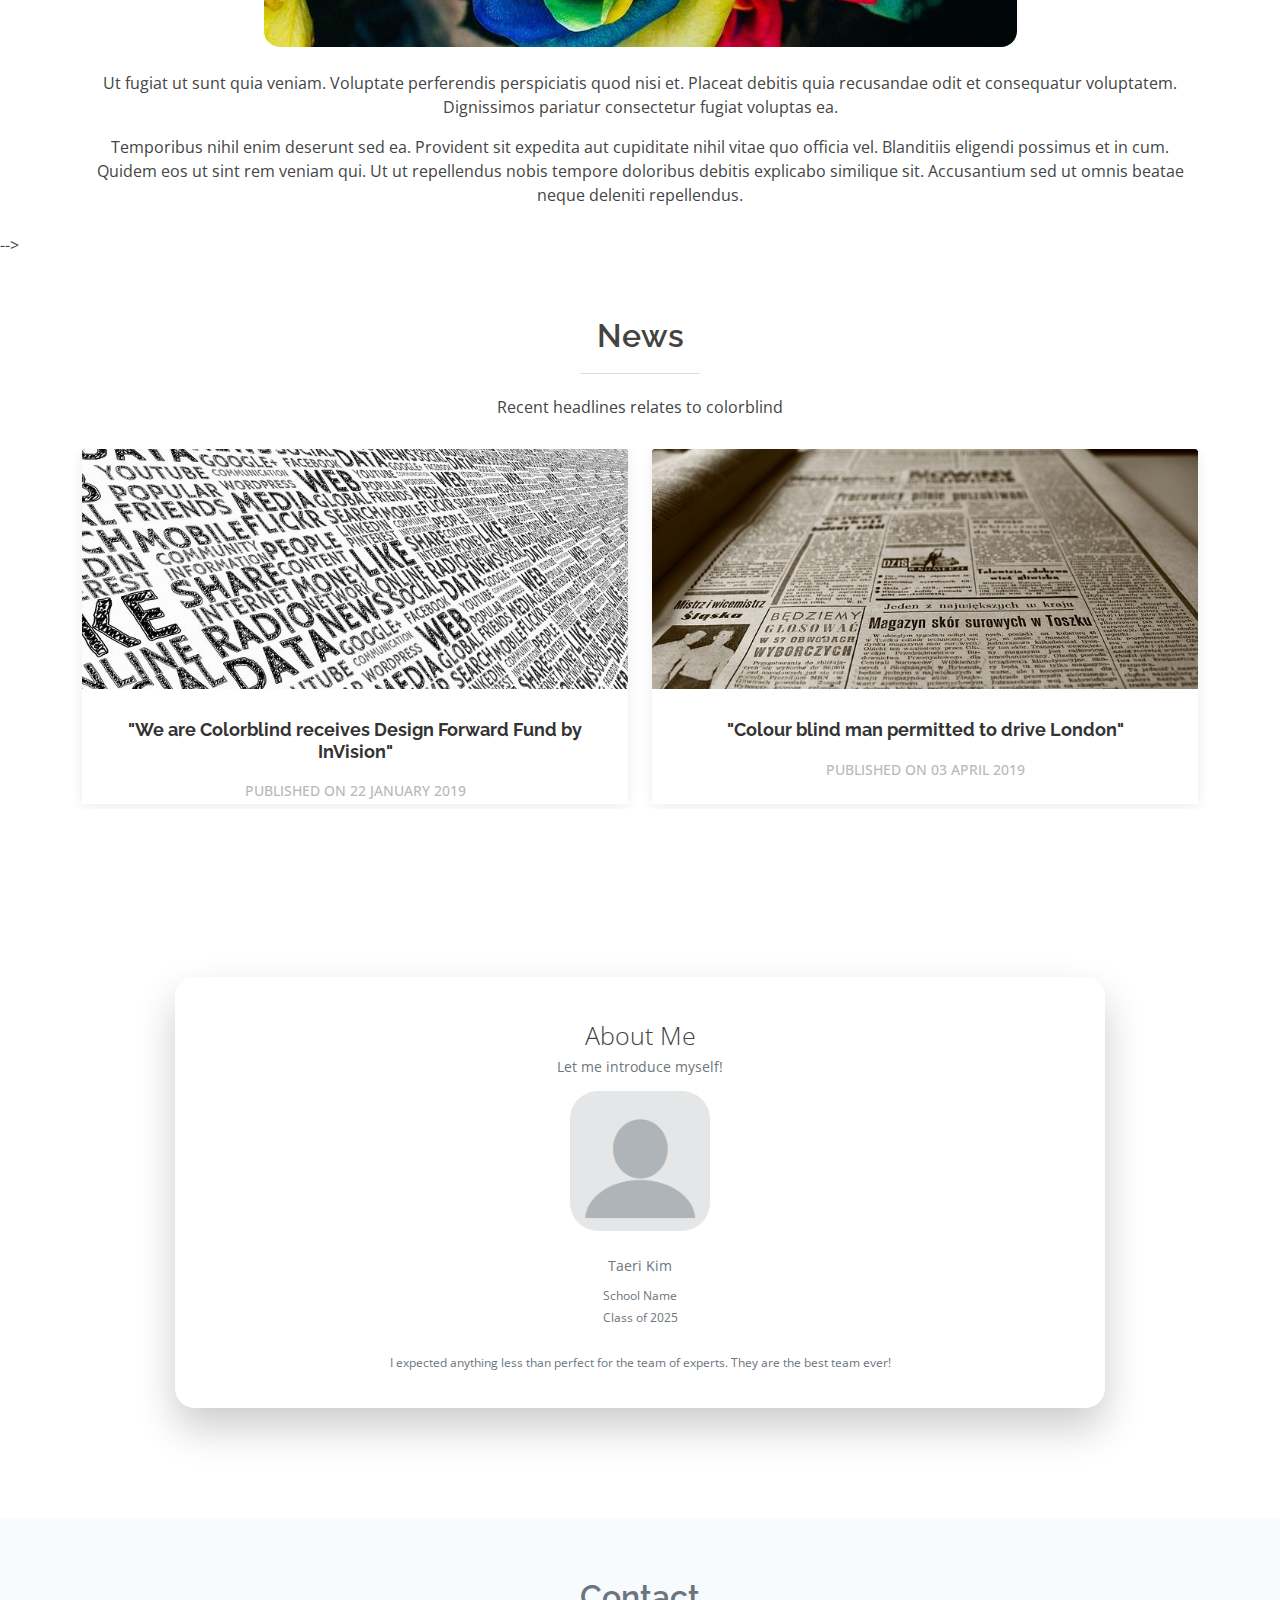
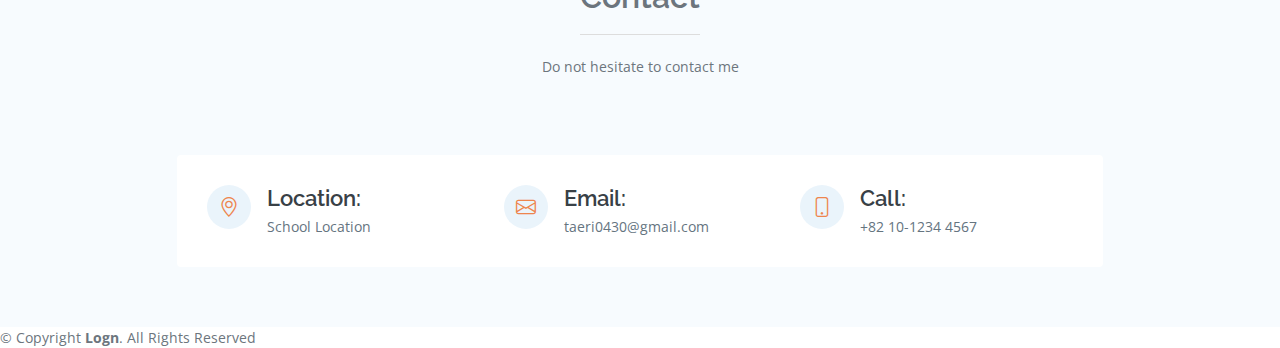
==== commit 50ff6287: "some" ====
--- a/index.html
+++ b/index.html
@@ -83,7 +83,7 @@
     <div class="container text-center text-md-left" data-aos="fade-up">
       <h1>Welcome to <span>Color of Ours</span></h1>
       <h2>Start exploring under the lense of color blindedness</h2>
-      <a href="Program.html" class="btn-get-started scrollto">Get Started</a>
+      <a href="Program.html" class="btn-get-started scrollto">Explore</a>
     </div>
   </section><!-- End Hero -->
 
@@ -135,7 +135,7 @@
         <div class="row gy-4">
             <center>
               <h3 class="mb-4">What we do </h3>
-              <img src="assets/img/about.jpg" class="img-fluid rounded-4 mb-4" alt="">
+              <img src="assets/img/about1.jpg" class="img-fluid rounded-4 mb-4" alt="">
               <p>Ut fugiat ut sunt quia veniam. Voluptate perferendis perspiciatis quod nisi et. Placeat debitis quia recusandae odit et consequatur voluptatem. Dignissimos pariatur consectetur fugiat voluptas ea.</p>
               <p>Temporibus nihil enim deserunt sed ea. Provident sit expedita aut cupiditate nihil vitae quo officia vel. Blanditiis eligendi possimus et in cum. Quidem eos ut sint rem veniam qui. Ut ut repellendus nobis tempore doloribus debitis explicabo similique sit. Accusantium sed ut omnis beatae neque deleniti repellendus.</p>
             </center>
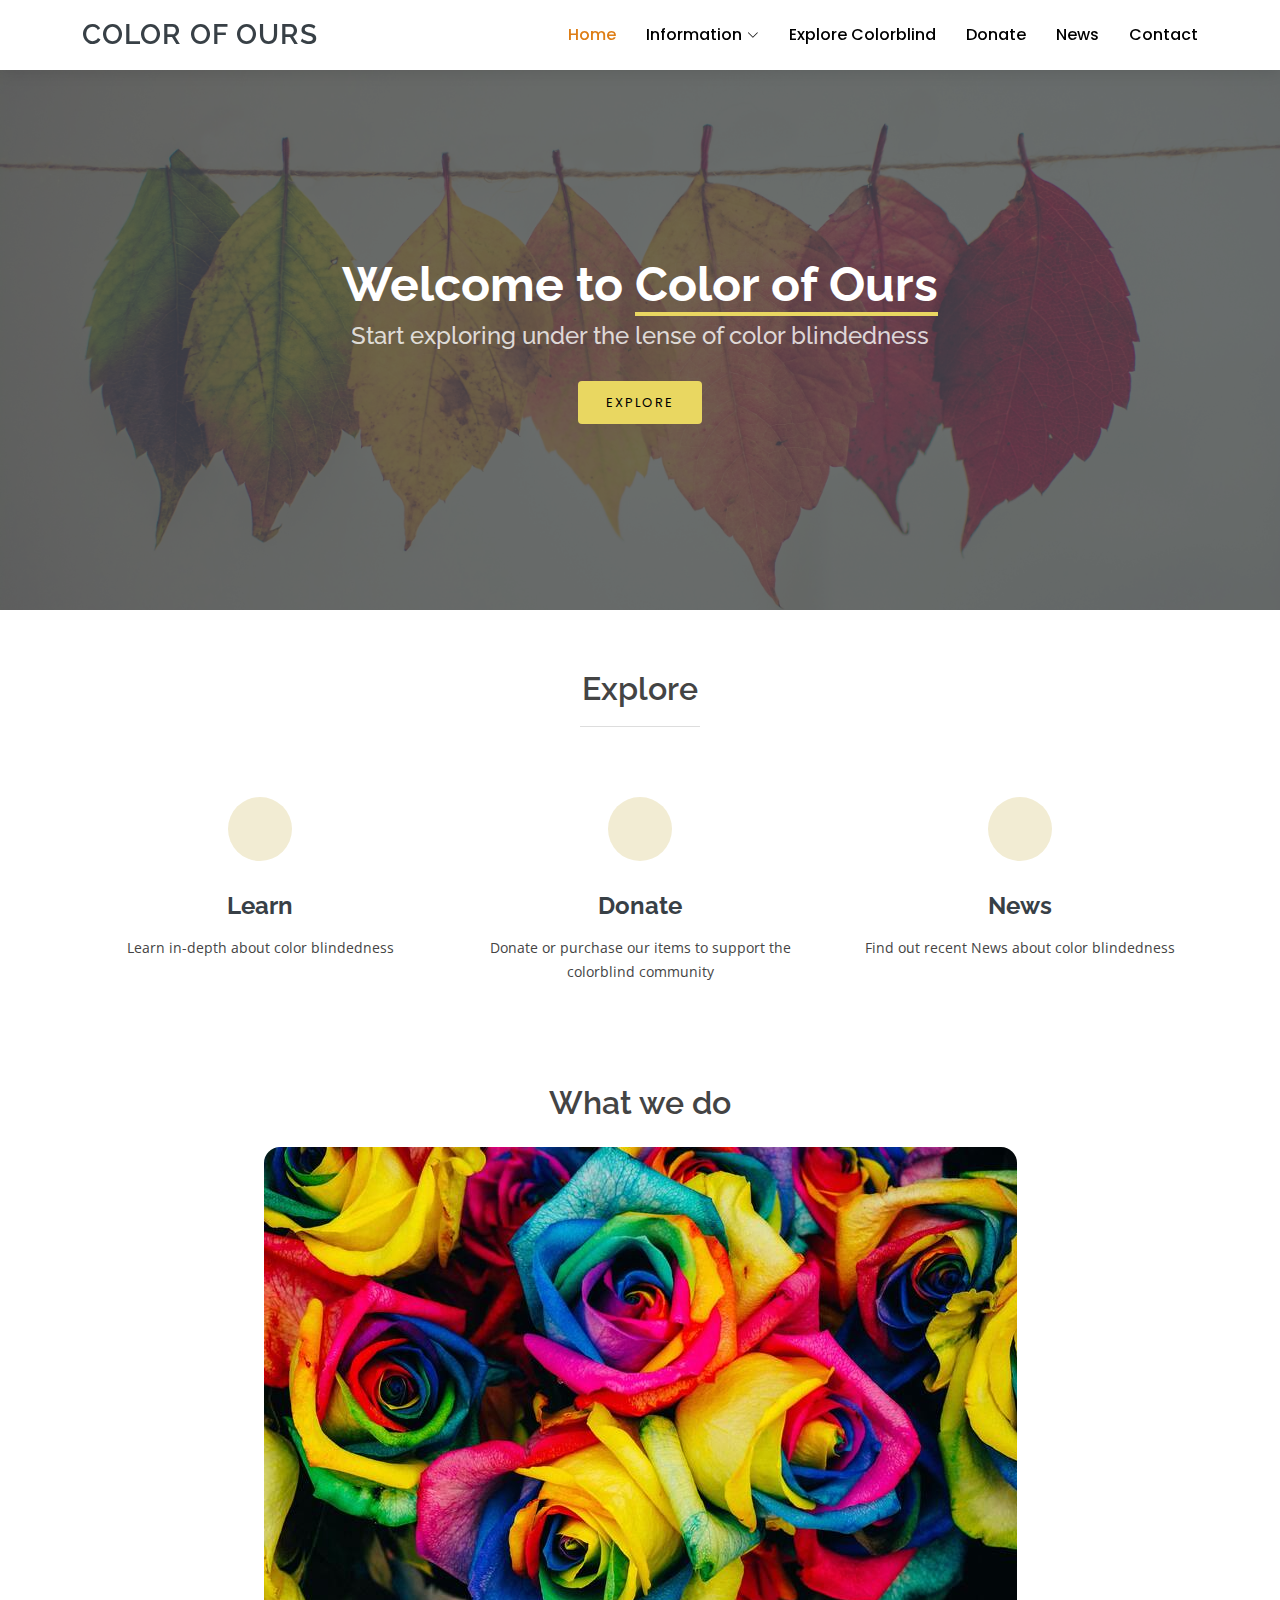
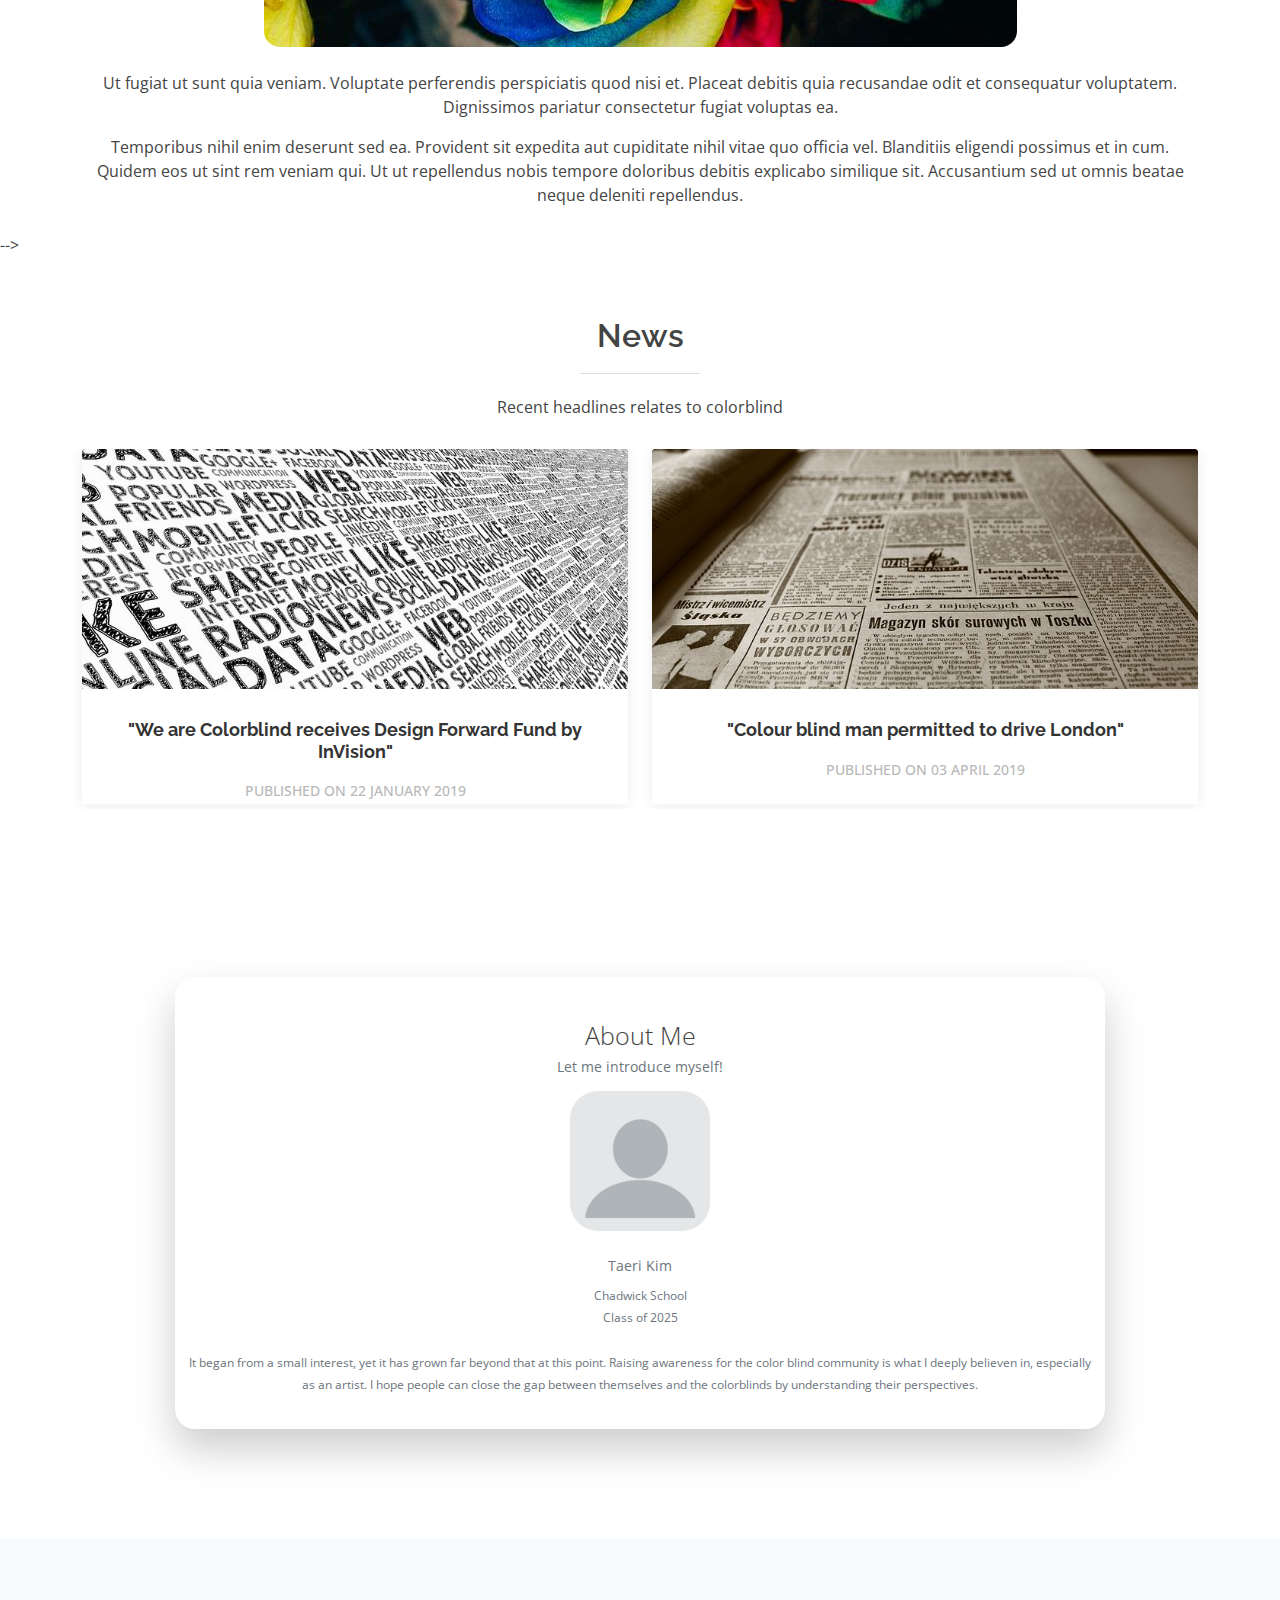
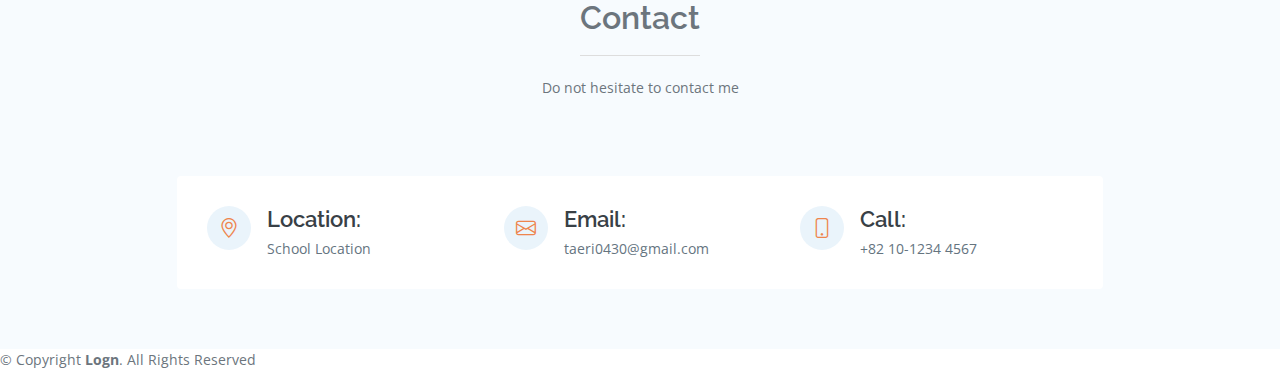
==== commit 1f495094: "bjkbkj" ====
--- a/index.html
+++ b/index.html
@@ -471,11 +471,11 @@
                 <div class="card-body p-0">
                     <div class="profile mt-5"> <img src="assets/img/sample_profile.png"> </div>
                     <div class="card-title mt-4"> Taeri Kim<br /></div>
-                   <div class="card-title mt-2"> <small>School Name</small> </div>
+                   <div class="card-title mt-2"> <small>Chadwick School</small> </div>
                    <div class="card-title"> <small>Class of 2025</small> </div>
 
                     <div class="card-subtitle mt-4">
-                        <p> <small class="text-muted"> I expected anything less than perfect for the team of experts. They are the best team ever! </small> </p>
+                        <p> <small class="text-muted"> It began from a small interest, yet it has grown far beyond that at this point. Raising awareness for the color blind community is what I deeply believen in, especially as an artist. I hope people can close the gap between themselves and the colorblinds by understanding their perspectives. </small> </p>
 
                     </div>
                 </div>
